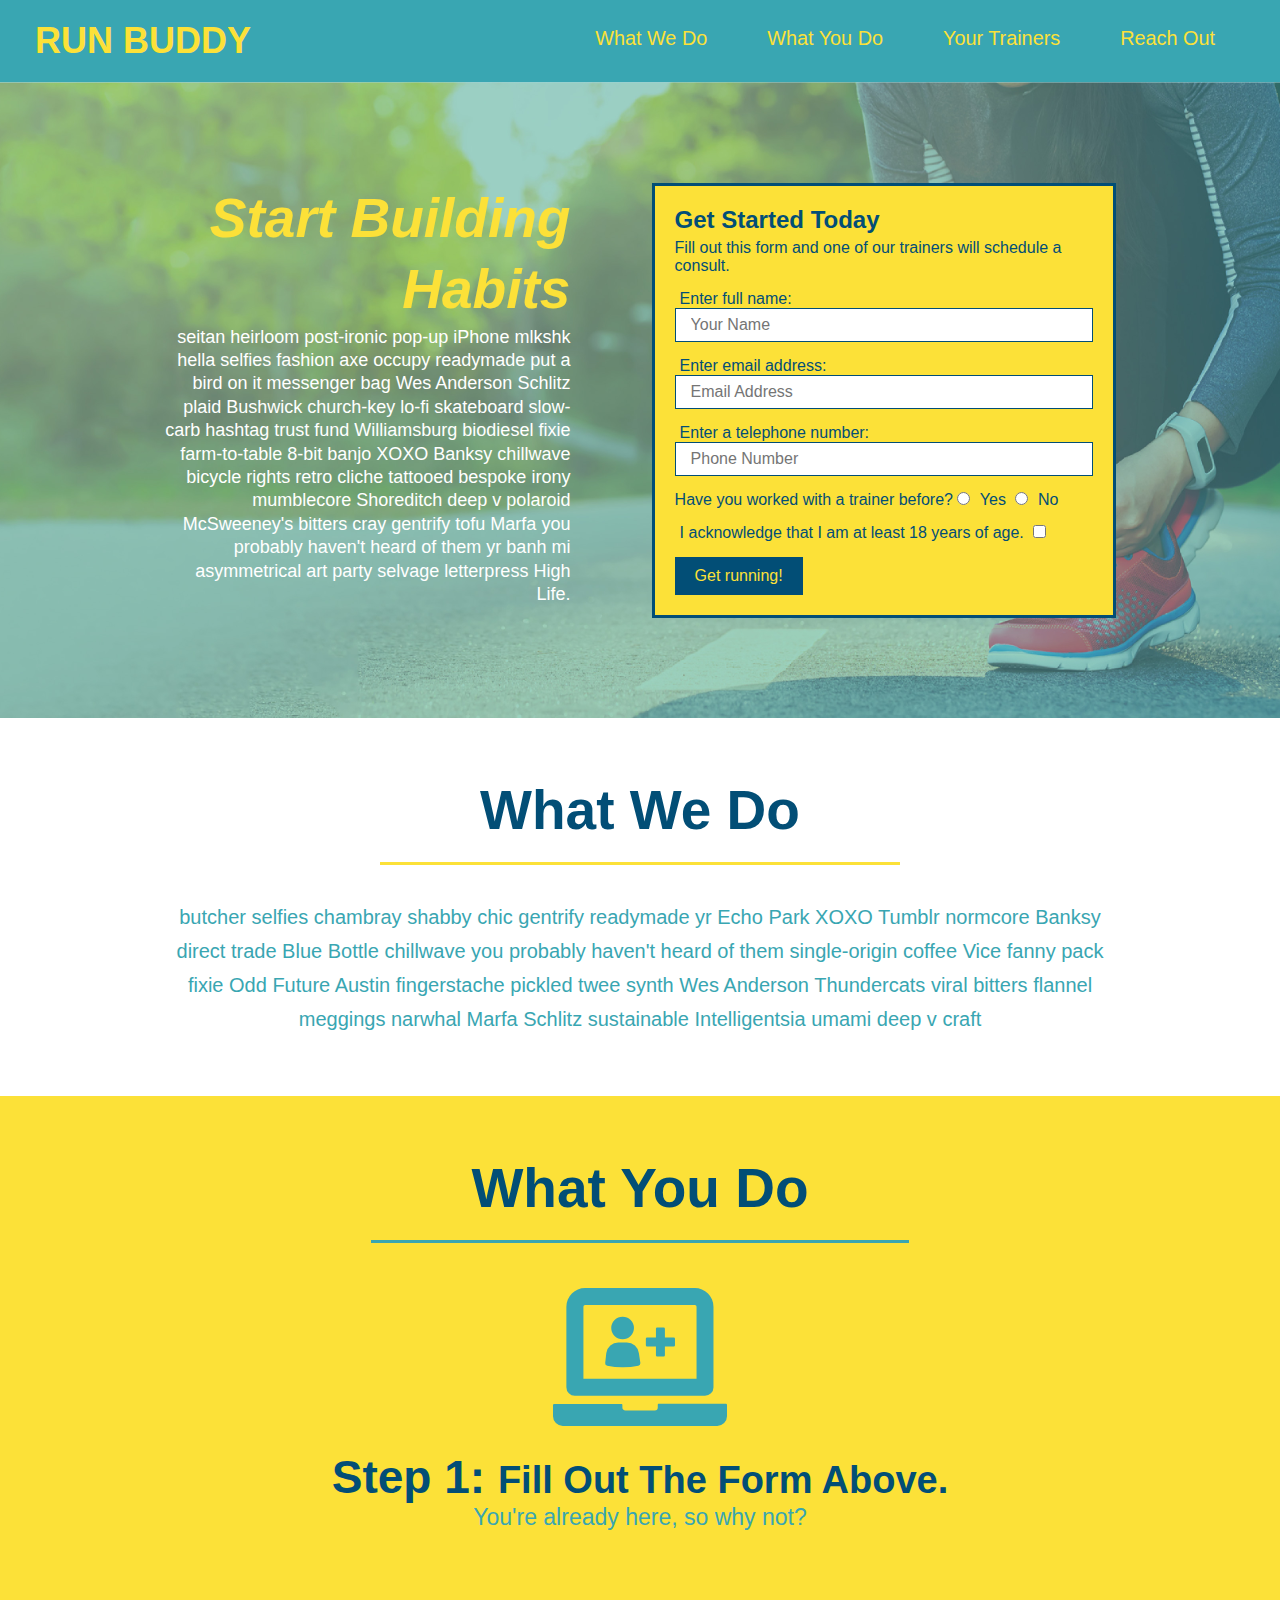
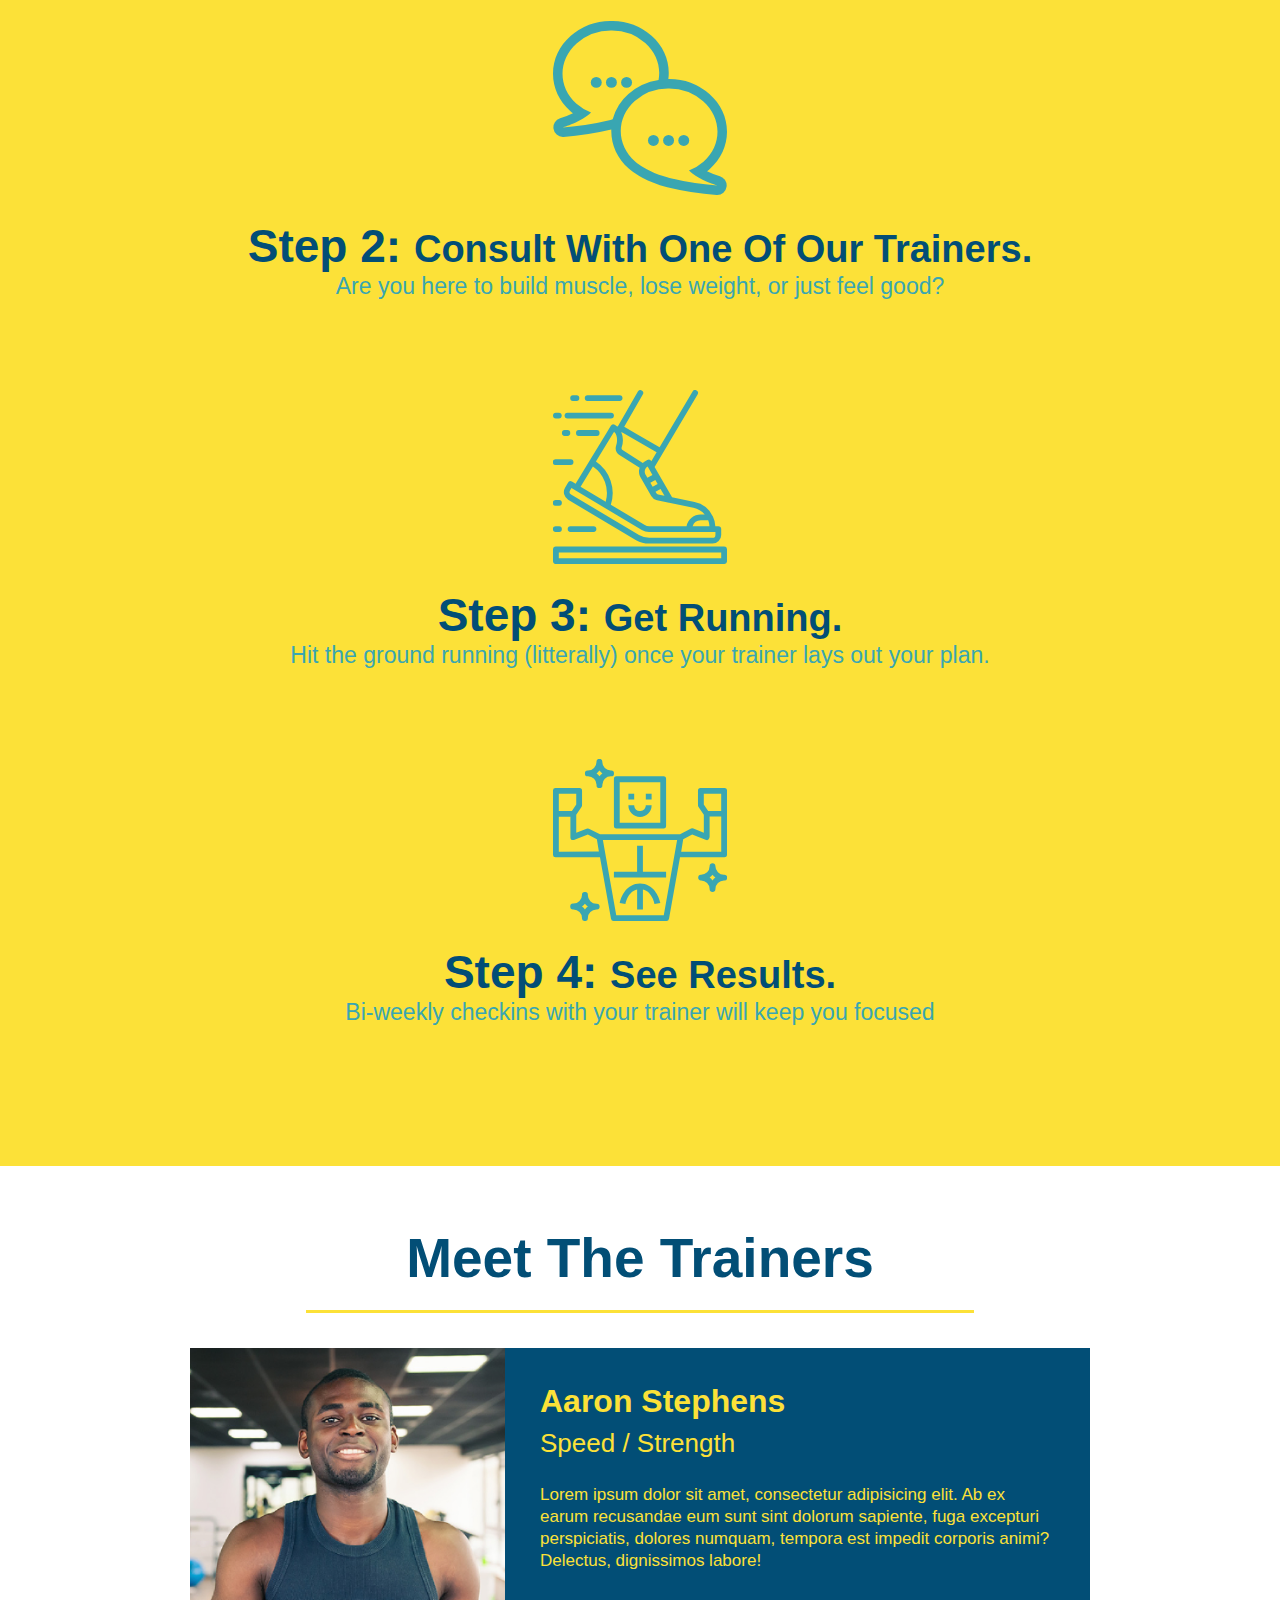
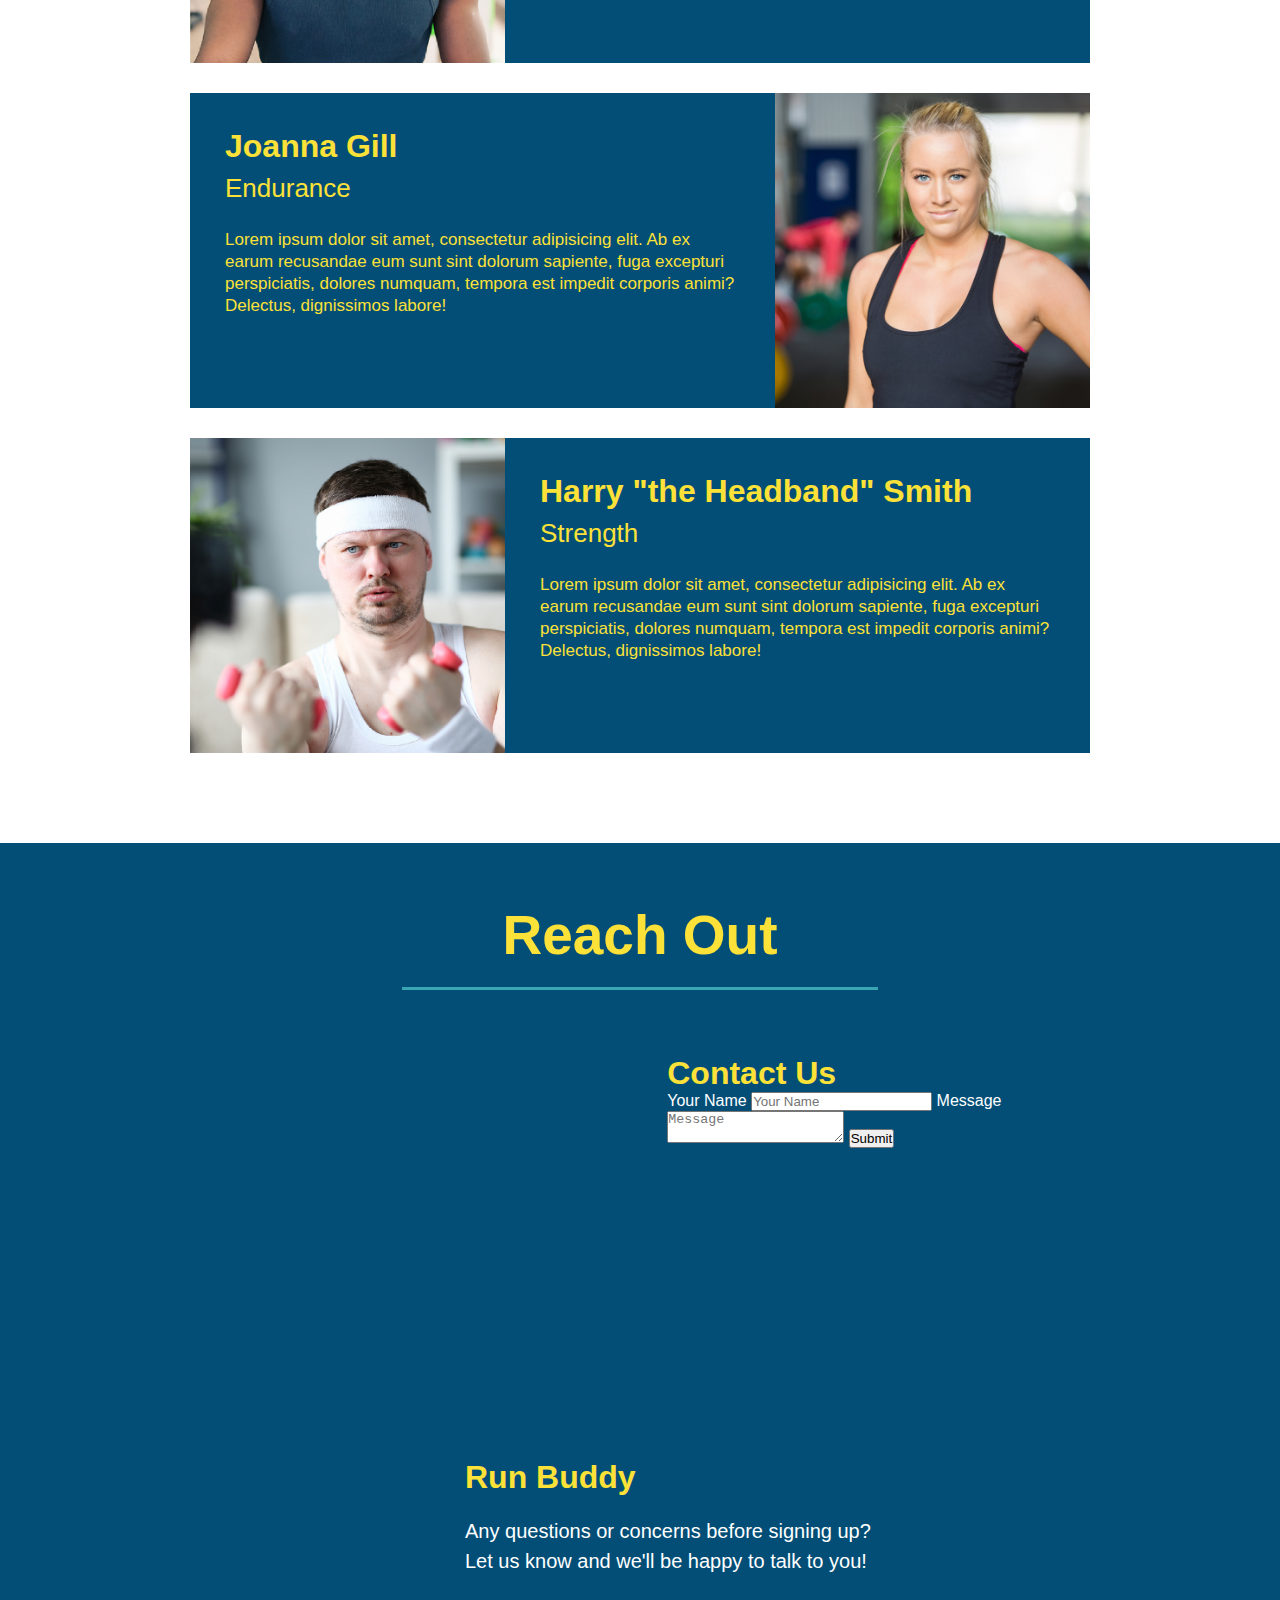
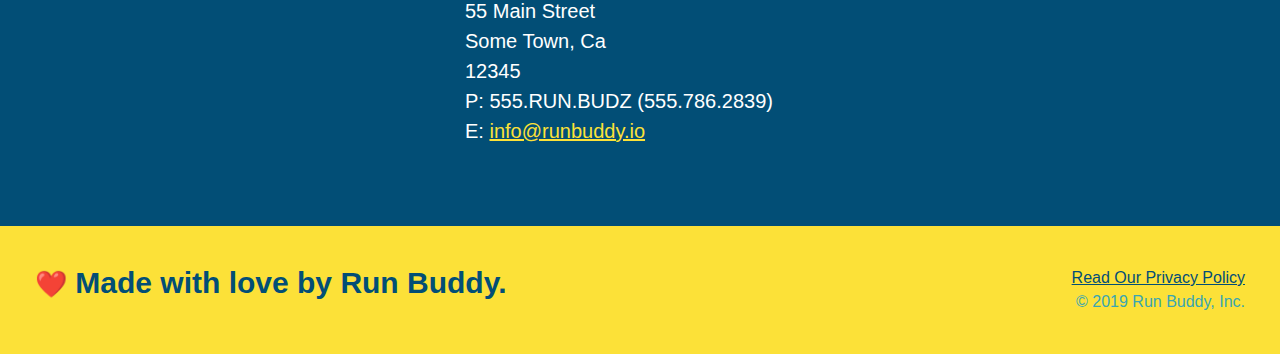
==== index.html @ fcc5d495 "add flexbox to the hero" ====
<!DOCTYPE html>
<html lang="en">
    <head>
        <meta charset="UTF-8" />
        <title>Run Buddy</title>
        <link rel="stylesheet" href="./assets/css/style.css" />
    </head>
    <body>

        <!-- navigation -->
        <header>
            <h1>
                <a href="/run-buddy/">RUN BUDDY</a>
            </h1>
            <nav>
                <ul>
                    <li>
                        <a href="#what-we-do">What We Do</a>
                    </li>
                    <li>
                        <a href="#what-you-do">What You Do</a>
                    </li>
                    <li>
                        <a href="#your-trainers">Your Trainers</a>
                    </li>
                    <li>
                        <a href="#reach-out">Reach Out</a>
                    </li>
                </ul>
            </nav>
        </header>

        <!-- hero section -->
        <section class="hero">
            <div class="hero-cta">
                <h2>Start Building Habits</h2>
                <p>
                    seitan heirloom post-ironic pop-up iPhone mlkshk hella selfies fashion axe occupy readymade put a bird on it messenger bag Wes Anderson Schlitz plaid Bushwick church-key lo-fi skateboard slow-carb hashtag trust fund Williamsburg biodiesel fixie farm-to-table 8-bit banjo XOXO Banksy chillwave bicycle rights retro cliche tattooed bespoke irony mumblecore Shoreditch deep v polaroid McSweeney's bitters cray gentrify tofu Marfa you probably haven't heard of them yr banh mi asymmetrical art party selvage letterpress High Life.
                </p>
            </div>
            <div class="hero-form">
                <h3>Get Started Today</h3>
                <p>Fill out this form and one of our trainers will schedule a consult.</p>
                <form>
                    <label for="name">Enter full name:</label>
                    <input type="text" placeholder="Your Name" name="name" id="name" class="form-input" />
                    <label for="email">Enter email address:</label>
                    <input type="email" placeholder="Email Address" name="email" id="email" class="form-input" />
                    <label for="phone">Enter a telephone number:</label>
                    <input type="tel" placeholder="Phone Number" name="phone" id="phone" class="form-input" />
                    <p>
                        Have you worked with a trainer before?
                        <input type="radio" name="trainer-confirm" id="trainer-yes" />
                        <label for="trainer-yes">Yes</label>
                        <input type="radio" name="trainer-confirm" id="trainer-no" />
                        <label for="trainer-no">No</label>
                    </p>
                    <p>
                        <label for="checkbox">
                            I acknowledge that I am at least 18 years of age.
                        </label>
                        <input type="checkbox" name="age-confirm" id="checkbox" />
                    </p>
                    <button type="submit">
                        Get running!
                    </button>
                </form>
            </div>
        </section>
        <!-- end hero -->
        
        <!-- "what we do" section -->
        <section id="what-we-do" class="intro">
            <h2 class="section-title primary-border">What We Do</h2>
            <p>
                butcher selfies chambray shabby chic gentrify readymade yr Echo Park XOXO Tumblr normcore Banksy direct trade Blue Bottle chillwave you probably haven't heard of them single-origin coffee Vice fanny pack fixie Odd Future Austin fingerstache pickled twee synth Wes Anderson Thundercats viral bitters flannel meggings narwhal Marfa Schlitz sustainable Intelligentsia umami deep v craft
            </p>
        </section>

        <!-- "what you do" section -->
        <section id="what-you-do" class="steps">
            <h2 class="section-title secondary-border">What You Do</h2>

            <div>
                <img src="./assets/images/step-1.svg" alt="" />
                <h3>Step 1: <span>Fill Out The Form Above.</span></h3>
                <p>You're already here, so why not?</p>
            </div>

            <div>
                <img src="./assets/images/step-2.svg" alt="" />
                <h3>Step 2: <span>Consult With One Of Our Trainers.</span></h3>
                <p>Are you here to build muscle, lose weight, or just feel good?</p>
            </div>

            <div>
                <img src="./assets/images/step-3.svg" alt="" />
                <h3>Step 3: <span>Get Running.</span></h3>
                <p>Hit the ground running (litterally) once your trainer lays out your plan.</p>
            </div>

            <div>
                <img src="./assets/images/step-4.svg" alt="" />
                <h3>Step 4: <span>See Results.</span></h3>
                <p>Bi-weekly checkins with your trainer will keep you focused</p>
            </div>
        </section>

        <!-- "meet the trainers" section -->
        <section id="your-trainers" class="trainers">
            <h2 class="section-title primary-border">
                Meet The Trainers
            </h2>
            <article class="trainer">
                <img src="./assets/images/trainer-1.jpg" alt="Arron Stephens in his workout clothes, ready to pump iron" />
                <div class="trainer-bio text-left">
                    <h3>Aaron Stephens</h3>
                    <h4>Speed / Strength</h4>
                    <p>
                        Lorem ipsum dolor sit amet, consectetur adipisicing elit. Ab ex earum recusandae eum sunt sint dolorum sapiente, fuga excepturi perspiciatis, dolores numquam, tempora est impedit corporis animi? Delectus, dignissimos labore!
                    </p>
                </div>
            </article>
            <article class="trainer">
                <div class="trainer-bio text-left">
                    <h3>Joanna Gill</h3>
                    <h4>Endurance</h4>
                    <p>
                        Lorem ipsum dolor sit amet, consectetur adipisicing elit. Ab ex earum recusandae eum sunt sint dolorum sapiente, fuga excepturi perspiciatis, dolores numquam, tempora est impedit corporis animi? Delectus, dignissimos labore!
                    </p>
                </div>
                <img src="./assets/images/trainer-2.jpg" alt="Joanna Gill cooling off after a workout" />
            </article>
            <article class="trainer">
                <img src="./assets/images/trainer-3.jpg" alt="Harry Smith wearing a headband and lifting comically small pink weights" />
                <div class="trainer-bio text-left">
                    <h3>Harry "the Headband" Smith</h3>
                    <h4>Strength</h4>
                    <p>
                        Lorem ipsum dolor sit amet, consectetur adipisicing elit. Ab ex earum recusandae eum sunt sint dolorum sapiente, fuga excepturi perspiciatis, dolores numquam, tempora est impedit corporis animi? Delectus, dignissimos labore!
                    </p>
                </div>
            </article>
        </section>

        <!-- "reach out" section -->
        <section id="reach-out" class="contact">
            <h2 class="section-title secondary-border">Reach Out</h2>
            <div class="contact-info">
                <iframe src="https://www.google.com/maps/embed?pb=!1m18!1m12!1m3!1d3438.613197773204!2d-97.78443068474138!3d30.475392205040066!2m3!1f0!2f0!3f0!3m2!1i1024!2i768!4f13.1!3m3!1m2!1s0x8644cd54608873c9%3A0xafabf932eadd3977!2s13505%20Ringold%20Cv%2C%20Austin%2C%20TX%2078717!5e0!3m2!1sen!2sus!4v1640192795871!5m2!1sen!2sus"
                    style="border:0;"
                    allowfullscreen=""
                    loading="lazy">
                </iframe>
                <div class="contact-form">
                    <h3>Contact Us</h3>
                    <form>
                        <label for="contact-name">Your Name</label>
                        <input type="text" id="contact-name" placeholder="Your Name" />
                        <label for="contact-message">Message</label>
                        <textarea id="contact-message" placeholder="Message"></textarea>
                        <button type="submit">Submit</button>
                    </form>
                </div>
                <div>
                    <h3>Run Buddy</h3>
                    <p>
                        Any questions or concerns before signing up?
                        <br />
                        Let us know and we'll be happy to talk to you!
                    </p>
                    <address>
                        55 Main Street <br />
                        Some Town, Ca <br />
                        12345<br />
                        P: 555.RUN.BUDZ (555.786.2839)<br/>
                        E: <a href="mailto:info@runbuddy.io">info@runbuddy.io</a>
                    </address>
                </div>
            </div>
        </section>

        <!-- footer -->
        <footer>
            <h2><span>❤️</span> Made with love by Run Buddy.</h2>
            <div>
                <a href="./privacy-policy.html">Read Our Privacy Policy</a><br />
                &copy; 2019 Run Buddy, Inc.
              </div>
        </footer>

    </body>
</html>
---- assets/css/style.css ----
* {
  margin: 0;
  padding: 0;
  box-sizing: border-box;
}

body {
  /* more on this crazy alphanumerical value in a minute! */
  color: #39a6b2;
  font-family: Helvetica, Arial, sans-serif;
}

  /* apply styles to <header> */
header {
  display: flex;
  justify-content: space-between;
  flex-wrap: wrap;
  padding: 20px 35px;
  background-color: #39a6b2;
}

header h1 {
  font-weight: bold;
  font-size: 36px;
  color: #fce138;
  margin: 0;
}
  
header a {
  text-decoration: none;
  color: #fce138;
}

header nav {
  margin: 7px 0;
}

header nav ul {
  display: flex;
  flex-wrap: wrap;
  justify-content: space-between;
  align-items: center;
  list-style: none;
}

header nav ul li a {
  margin: 0 30px;
  font-weight: lighter;
  font-size: 1.55vw;
}

footer {
  display: flex;
  justify-content: space-between;
  flex-wrap: wrap;
  background: #fce138;
  width: 100%;
  padding: 40px 35px;
}

footer h2 {
  color: #024e76;
  font-size: 30px;
  margin: 0;
}

footer div {
  line-height: 1.5;
  text-align: right;
}

footer a {
  color: #024e76;
}

footer span {
  font-size: 26px;
  display: inline;
}

section {
  padding: 60px;
}

.hero {
  display: flex;
  justify-content: center;
  flex-wrap: wrap;
  background-image: url("../images/hero-bg.jpg");
  background-size: cover;
  background-position: center;
}

.hero-cta {
  width: 35%;
  text-align: right;
  margin: 3.5%;
  color: #fff;
  font-size: 18px;
  line-height: 1.3;
}

.hero-cta h2 {
  font-style: italic;
  font-size: 55px;
  color: #fce138;
}

.hero-form {
  border: solid 3px #024e76;
  background-color: #fce138;
  padding: 20px;
  color: #024e76;
  width: 40%;
  margin: 3.5%;
}

.hero-form h3 {
  font-size: 24px;
  margin: 0;
}

.hero-form p {
  margin: 5px 0 15px 0;
}

.form-input {
  border: 1px solid #024e76;
  display: block;
  padding: 7px 15px;
  font-size: 16px;
  color: #024e76;
  width: 100%;
  margin-bottom: 15px;
}

.hero-form label {
  margin: 0 5px;
}

.hero-form button {
  background-color: #024e76;
  color: #fce138;
  border: none;
  padding: 10px 20px;
  font-size: 16px;
}

.intro {
  text-align: center;
}

.intro p {
  line-height: 1.7;
  color: #39a6b2;
  width: 80%;
  font-size: 20px;
  margin: 0 auto;
}

.steps {
  text-align: center;
  background: #fce138;
}

.section-title {
  font-size: 55px;
  color: #024e76;
  margin-bottom: 35px;
  padding: 0 100px 20px 100px;
  border-bottom: 3px solid;
  display: inline-block;
  border-color: #fce138;
}

.primary-border {
  border-color: #fce138;
}

.secondary-border {
  border-color: #39a6b2;
}

.steps div {
  margin-bottom: 80px;
}

.steps img {
  width: 15%;
  margin: 10px 0;
}

.steps h3 {
  color: #024e76;
  font-size: 46px;
  margin-top: 10px;
}

.steps p {
  color: #39a6b2;
  font-size: 23px;
}

.steps span {
  font-size: 38px;
}

.trainers {
  text-align: center;
}

.trainer {
  width: 900px;
  margin: 0 auto 30px auto;
  background: #024e76;
  color: #fce138;
  overflow: auto;
}

.trainer img {
  width: 35%;
  float: left;
}

.trainer-bio {
  padding: 35px;
  float: left;
  width: 65%;
}

.trainer-bio h3 {
  font-size: 32px;
  margin-bottom: 8px;
}

.trainer-bio h4 {
  font-weight: lighter;
  font-size: 26px;
  margin-bottom: 25px;
}

.trainer-bio p {
  font-size: 17px;
  line-height: 1.3;
}

.text-left {
  text-align: left;
}

.text-right {
  text-align: right;
}

.contact {
  text-align: center;
  background: #024e76;
}

.contact h2 {
  color: #fce138;
}

.contact-info iframe {
  width: 400px;
  height: 400px;
}

.contact-info div {
  width: 410px;
  display: inline-block;
  vertical-align: top;
  text-align: left;
  margin: 30px 0 0 60px;
  color: white;
}

.contact-info h3 {
  color: #fce138;
  font-size: 32px;
}

.contact-info p, .contact-info address {
  margin: 20px 0;
  line-height: 1.5;
  font-size: 20px;
  font-style: normal;
}

.contact-info a {
  color: #fce138;
}
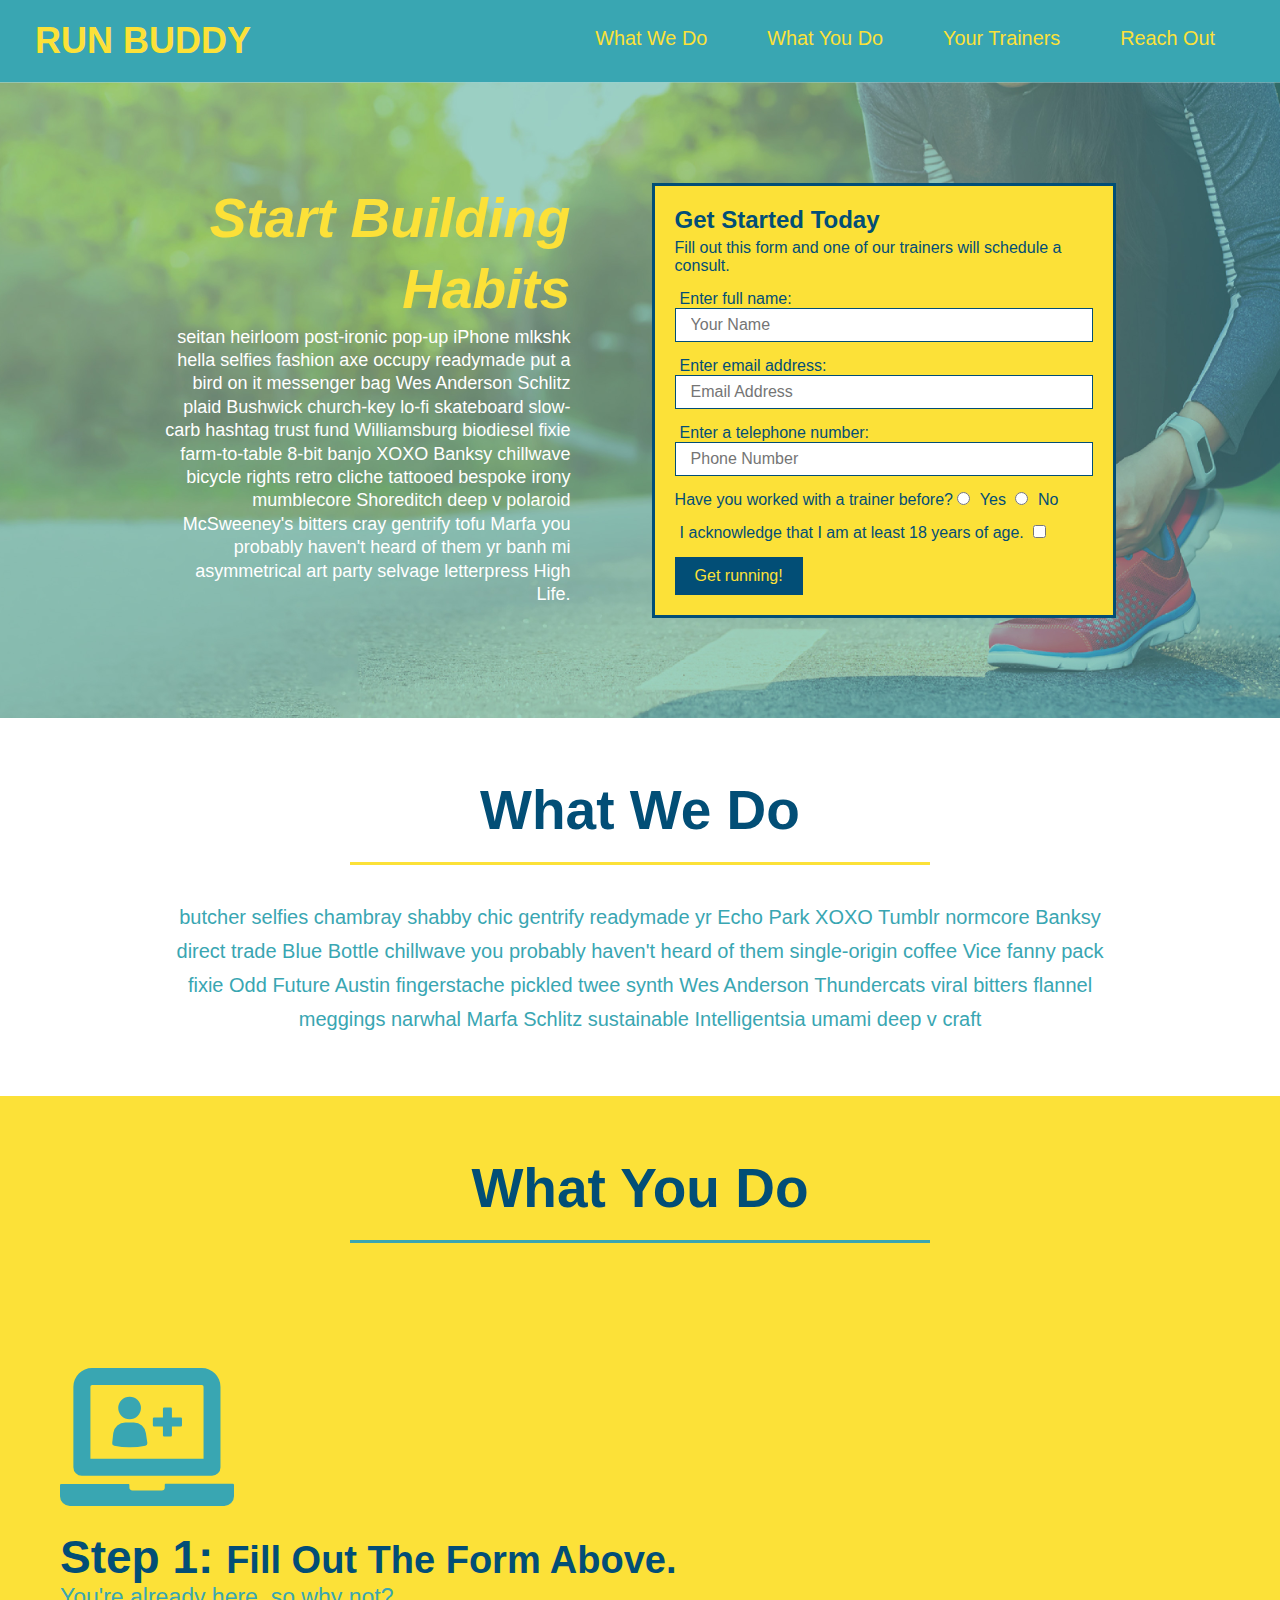
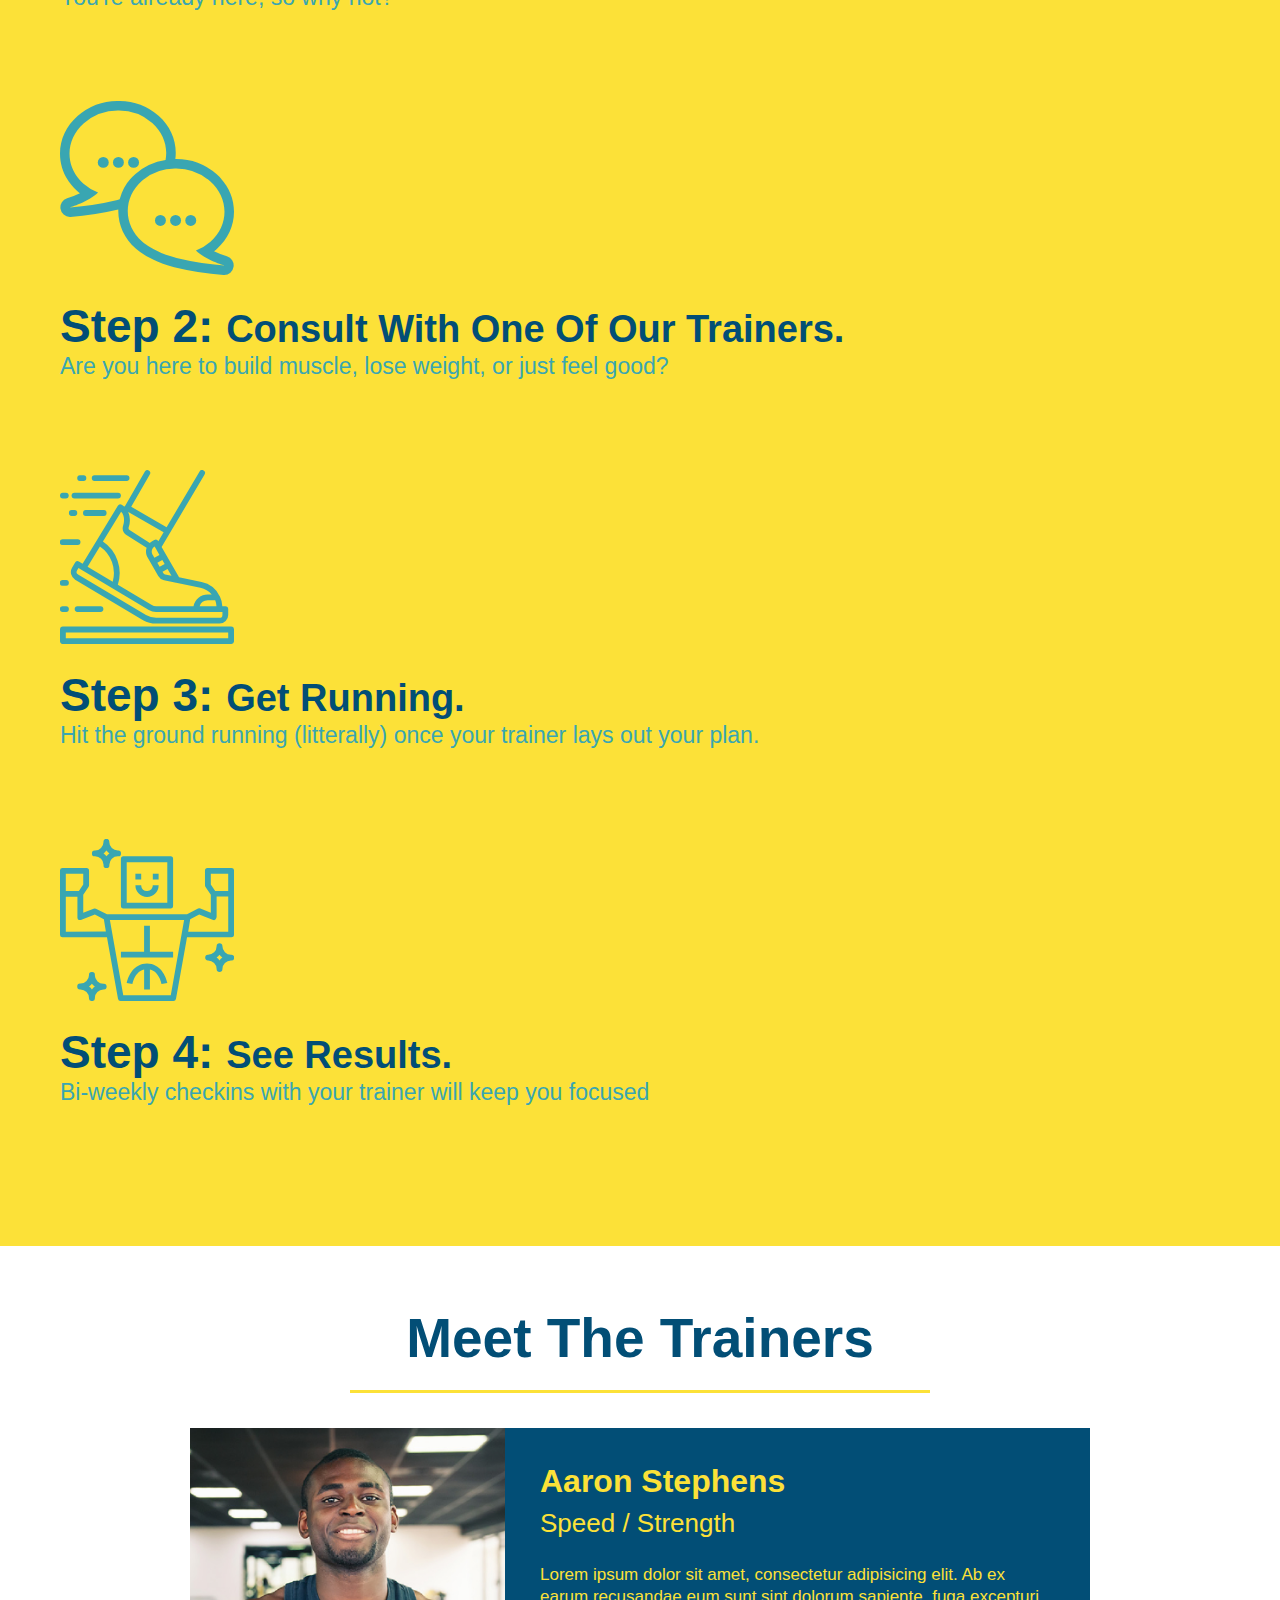
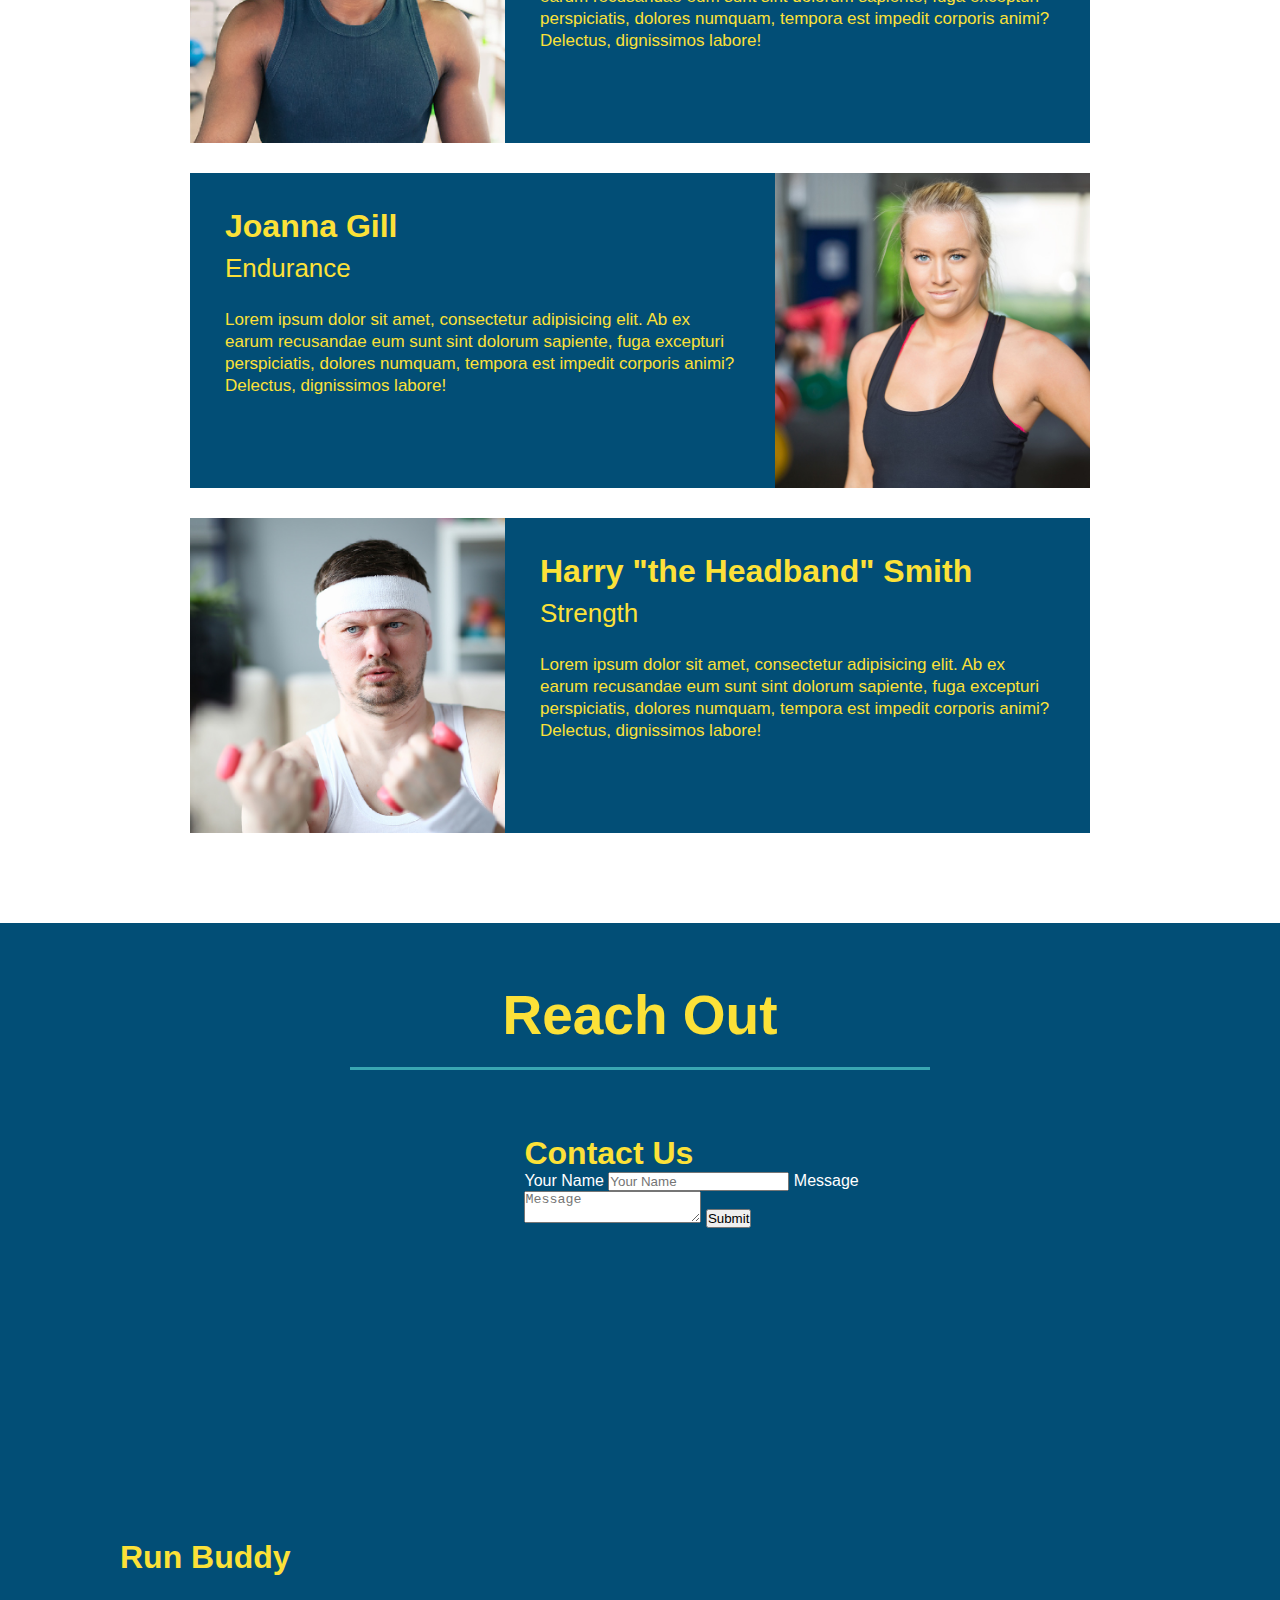
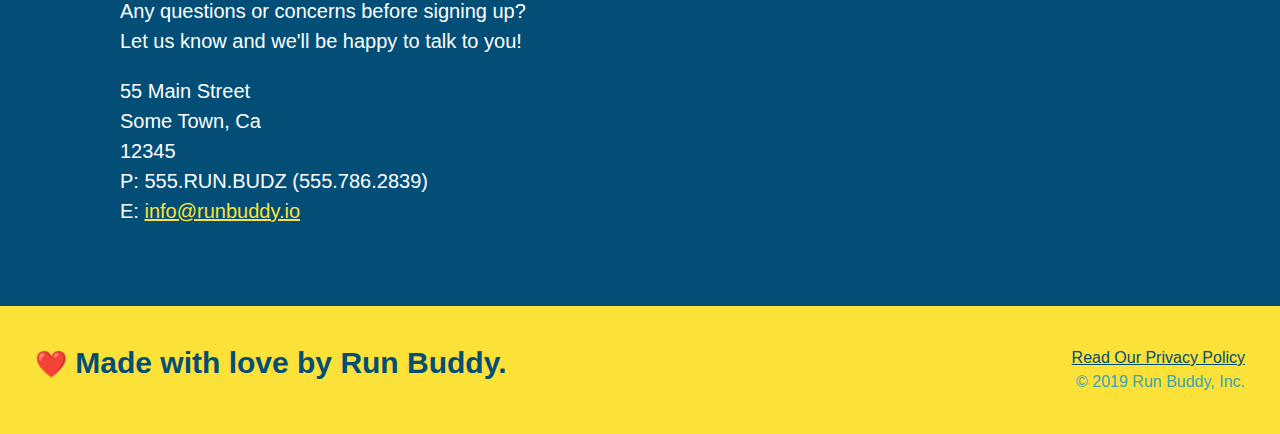
==== commit 6fc8efe5: "add flex-row rule" ====
--- a/index.html
+++ b/index.html
@@ -71,15 +71,21 @@
         
         <!-- "what we do" section -->
         <section id="what-we-do" class="intro">
-            <h2 class="section-title primary-border">What We Do</h2>
-            <p>
-                butcher selfies chambray shabby chic gentrify readymade yr Echo Park XOXO Tumblr normcore Banksy direct trade Blue Bottle chillwave you probably haven't heard of them single-origin coffee Vice fanny pack fixie Odd Future Austin fingerstache pickled twee synth Wes Anderson Thundercats viral bitters flannel meggings narwhal Marfa Schlitz sustainable Intelligentsia umami deep v craft
-            </p>
+            <div class="flex-row">
+                <h2 class="section-title primary-border">What We Do</h2>
+            </div>
+            <div class="flex-row">
+                <p>
+                    butcher selfies chambray shabby chic gentrify readymade yr Echo Park XOXO Tumblr normcore Banksy direct trade Blue Bottle chillwave you probably haven't heard of them single-origin coffee Vice fanny pack fixie Odd Future Austin fingerstache pickled twee synth Wes Anderson Thundercats viral bitters flannel meggings narwhal Marfa Schlitz sustainable Intelligentsia umami deep v craft
+                </p>
+            </div>
         </section>
 
         <!-- "what you do" section -->
         <section id="what-you-do" class="steps">
-            <h2 class="section-title secondary-border">What You Do</h2>
+            <div class="flex-row">
+                <h2 class="section-title secondary-border">What You Do</h2>
+            </div>
 
             <div>
                 <img src="./assets/images/step-1.svg" alt="" />
@@ -108,9 +114,11 @@
 
         <!-- "meet the trainers" section -->
         <section id="your-trainers" class="trainers">
-            <h2 class="section-title primary-border">
-                Meet The Trainers
-            </h2>
+            <div class="flex-row">
+                <h2 class="section-title primary-border">
+                    Meet The Trainers
+                </h2>
+            </div>
             <article class="trainer">
                 <img src="./assets/images/trainer-1.jpg" alt="Arron Stephens in his workout clothes, ready to pump iron" />
                 <div class="trainer-bio text-left">
@@ -145,7 +153,9 @@
 
         <!-- "reach out" section -->
         <section id="reach-out" class="contact">
-            <h2 class="section-title secondary-border">Reach Out</h2>
+            <div class="flex-row">
+                <h2 class="section-title secondary-border">Reach Out</h2>
+            </div>
             <div class="contact-info">
                 <iframe src="https://www.google.com/maps/embed?pb=!1m18!1m12!1m3!1d3438.613197773204!2d-97.78443068474138!3d30.475392205040066!2m3!1f0!2f0!3f0!3m2!1i1024!2i768!4f13.1!3m3!1m2!1s0x8644cd54608873c9%3A0xafabf932eadd3977!2s13505%20Ringold%20Cv%2C%20Austin%2C%20TX%2078717!5e0!3m2!1sen!2sus!4v1640192795871!5m2!1sen!2sus"
                     style="border:0;"
--- a/assets/css/style.css
+++ b/assets/css/style.css
@@ -146,31 +146,28 @@
   font-size: 16px;
 }
 
-.intro {
-  text-align: center;
-}
-
 .intro p {
   line-height: 1.7;
   color: #39a6b2;
   width: 80%;
   font-size: 20px;
   margin: 0 auto;
+  text-align: center;
 }
 
 .steps {
-  text-align: center;
   background: #fce138;
 }
 
 .section-title {
   font-size: 55px;
   color: #024e76;
-  margin-bottom: 35px;
-  padding: 0 100px 20px 100px;
   border-bottom: 3px solid;
-  display: inline-block;
   border-color: #fce138;
+  padding-bottom: 20px;
+  text-align: center;
+  margin: 0 auto 35px auto;
+  width: 50%;
 }
 
 .primary-border {
@@ -203,10 +200,6 @@
 
 .steps span {
   font-size: 38px;
-}
-
-.trainers {
-  text-align: center;
 }
 
 .trainer {
@@ -253,7 +246,6 @@
 }
 
 .contact {
-  text-align: center;
   background: #024e76;
 }
 
@@ -290,3 +282,7 @@
 .contact-info a {
   color: #fce138;
 }
+
+.flex-row {
+  display: flex;
+}
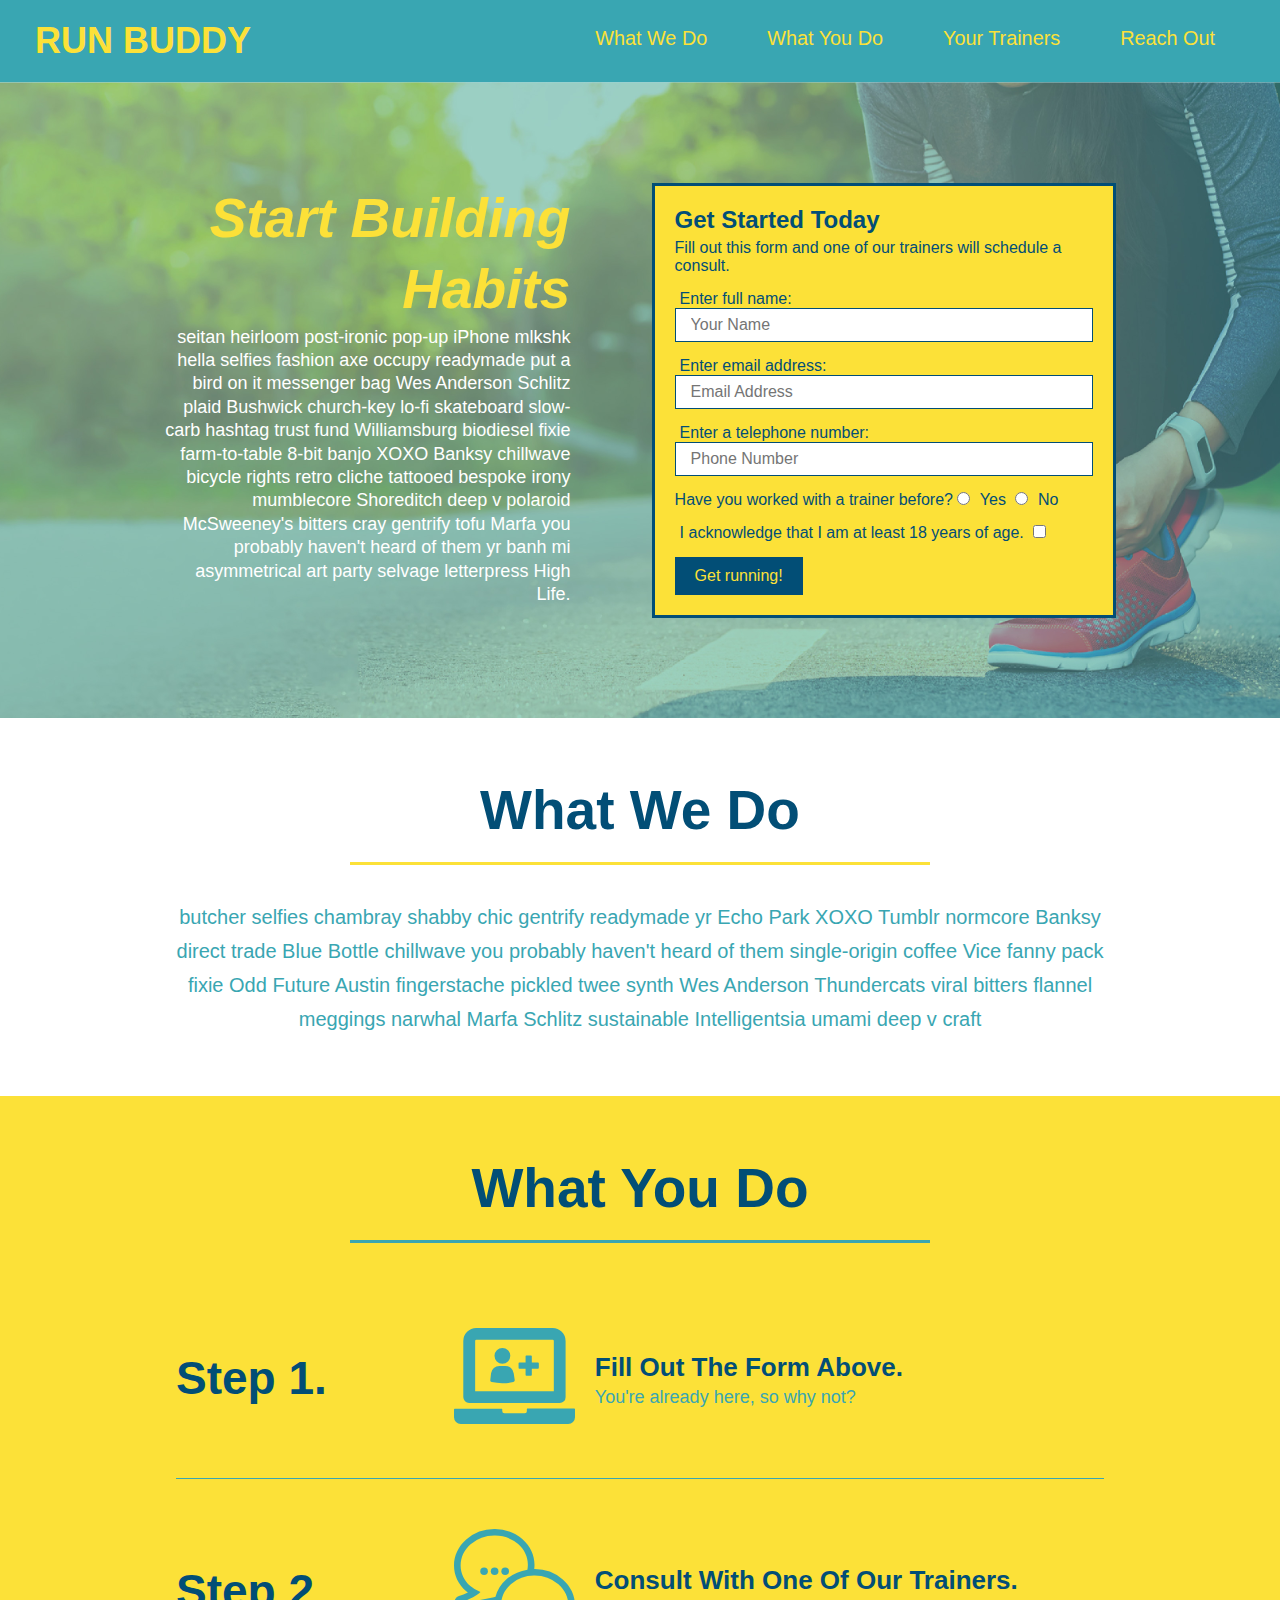
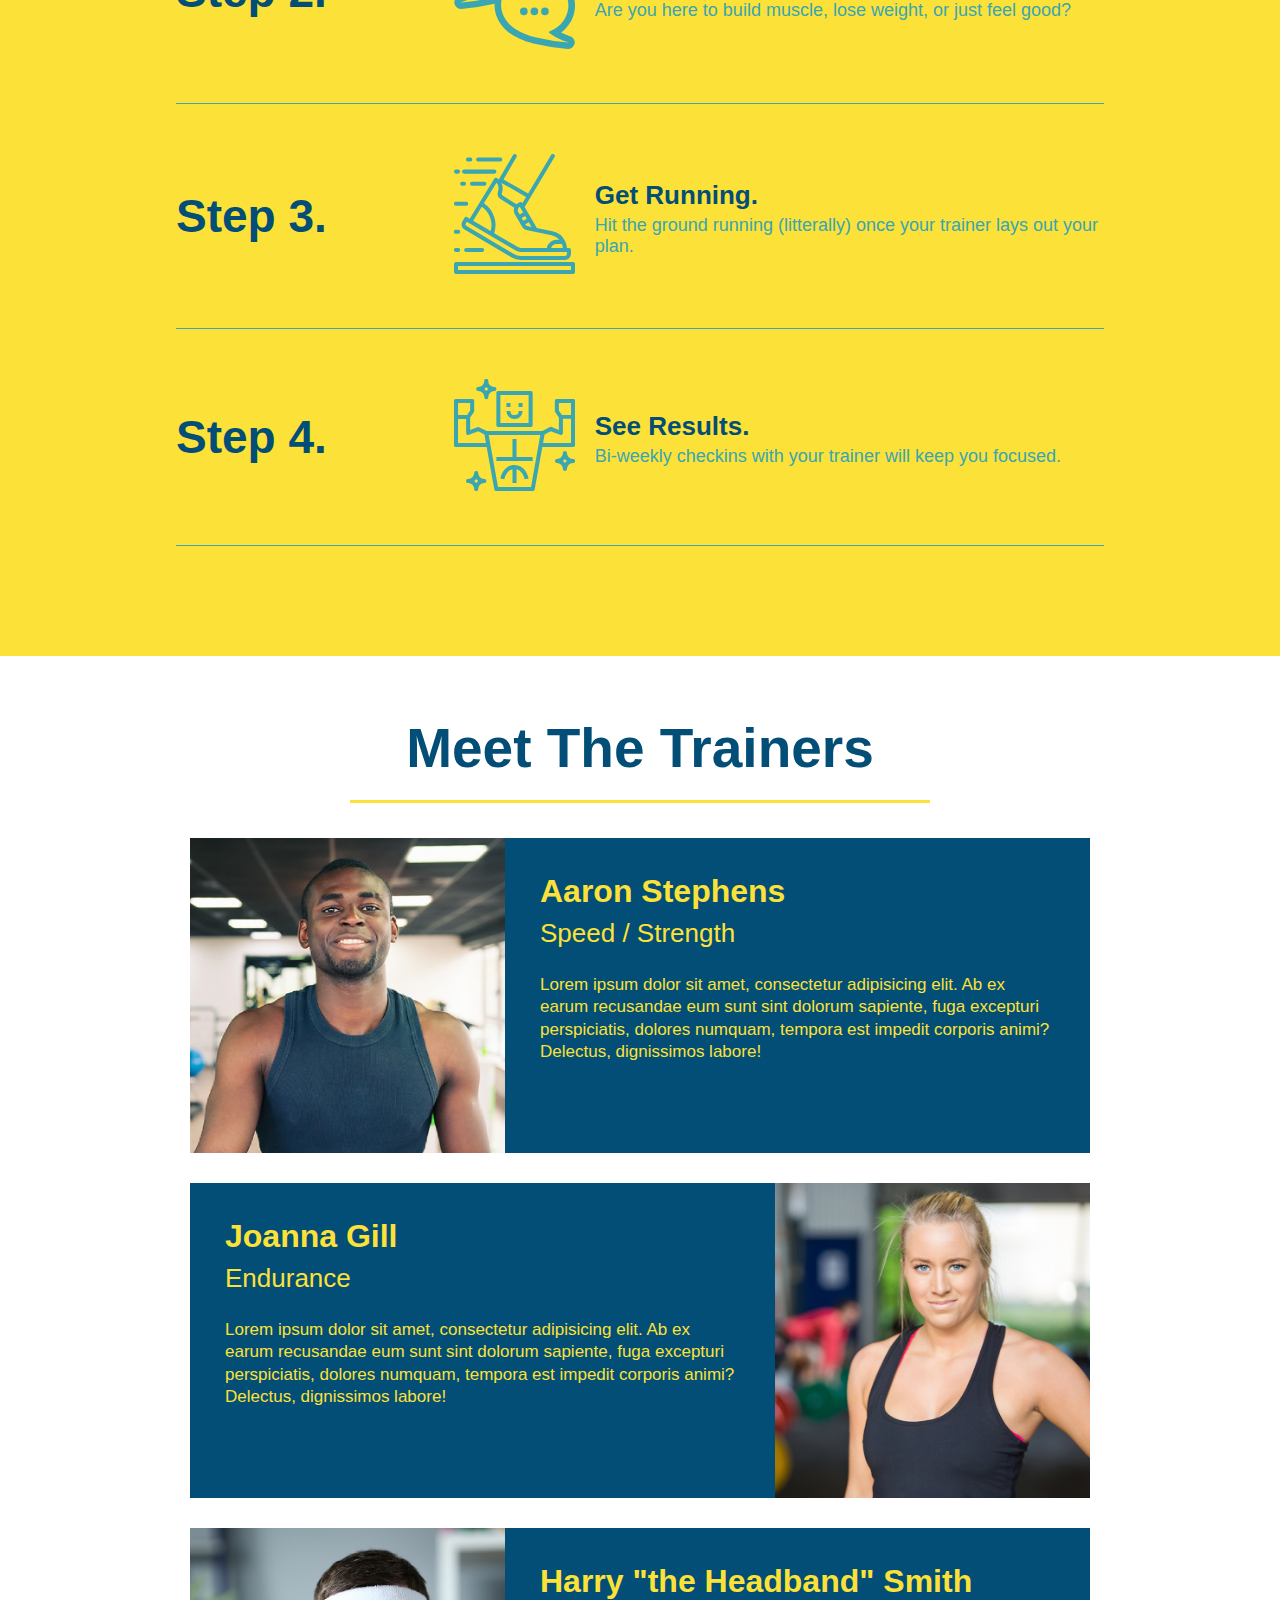
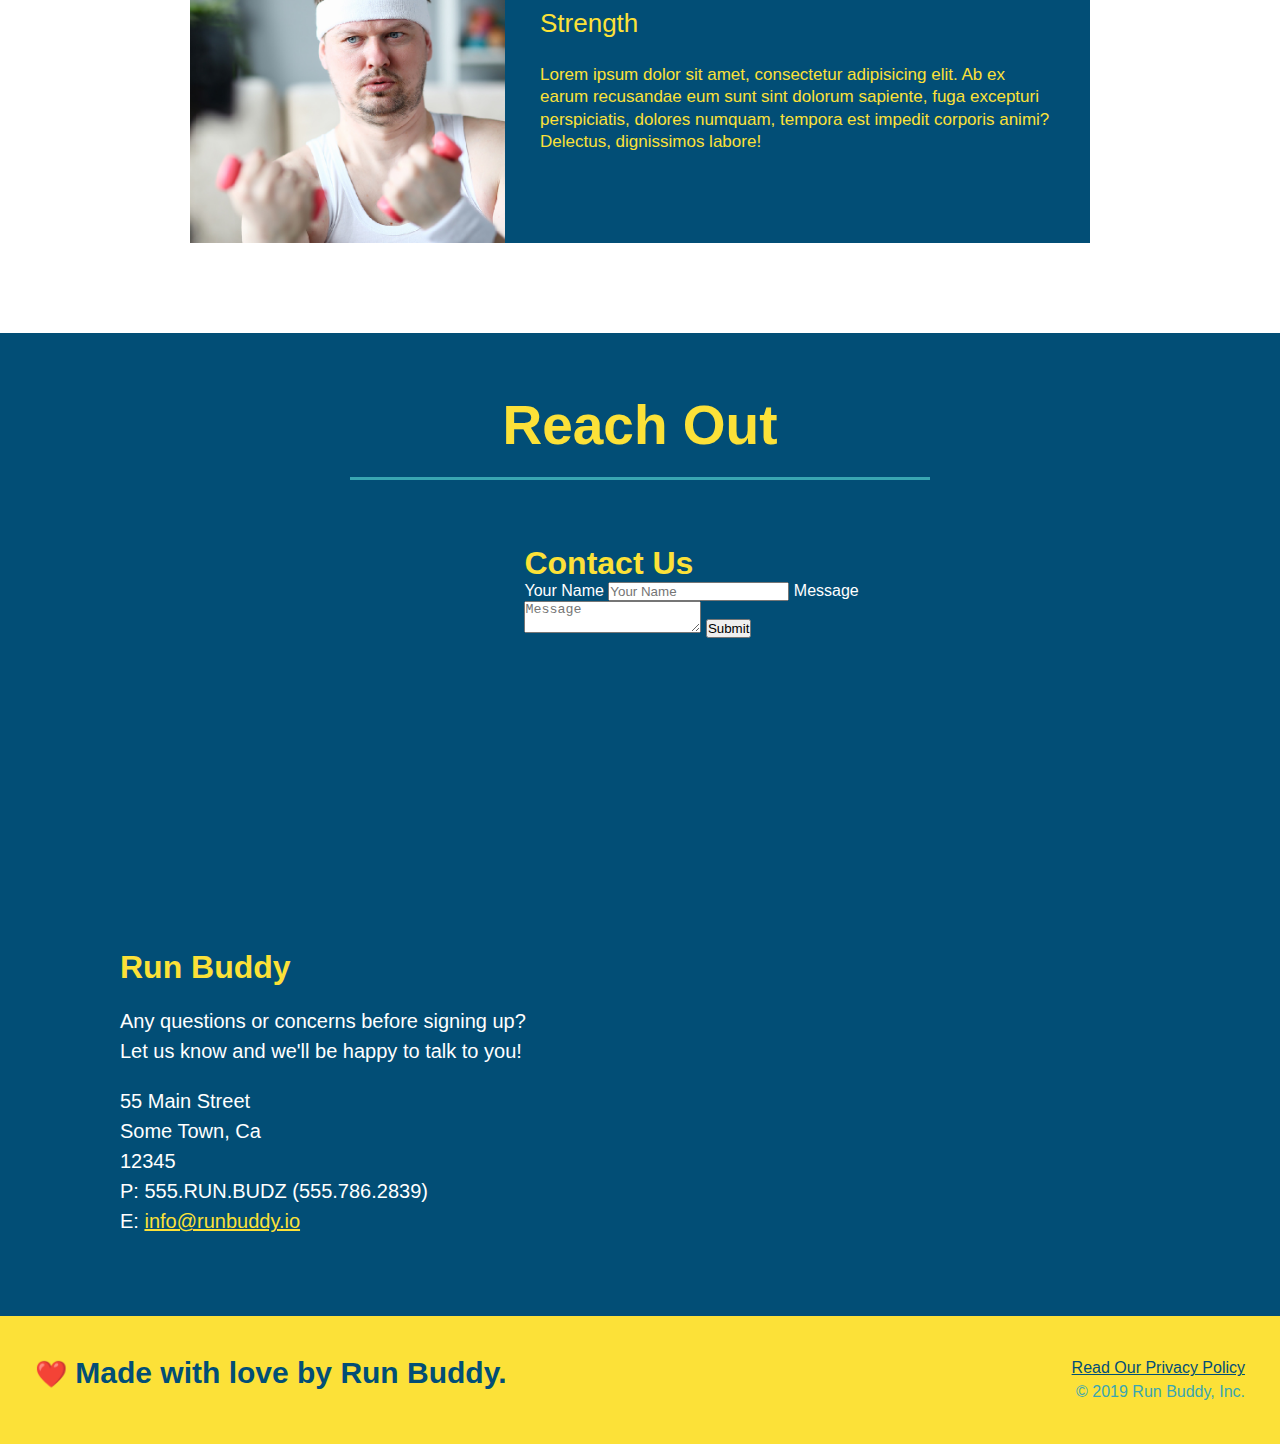
==== commit 781b2309: "add flexbox to the steps" ====
--- a/index.html
+++ b/index.html
@@ -87,29 +87,58 @@
                 <h2 class="section-title secondary-border">What You Do</h2>
             </div>
 
-            <div>
-                <img src="./assets/images/step-1.svg" alt="" />
-                <h3>Step 1: <span>Fill Out The Form Above.</span></h3>
-                <p>You're already here, so why not?</p>
-            </div>
-
-            <div>
-                <img src="./assets/images/step-2.svg" alt="" />
-                <h3>Step 2: <span>Consult With One Of Our Trainers.</span></h3>
-                <p>Are you here to build muscle, lose weight, or just feel good?</p>
-            </div>
-
-            <div>
-                <img src="./assets/images/step-3.svg" alt="" />
-                <h3>Step 3: <span>Get Running.</span></h3>
-                <p>Hit the ground running (litterally) once your trainer lays out your plan.</p>
-            </div>
-
-            <div>
-                <img src="./assets/images/step-4.svg" alt="" />
-                <h3>Step 4: <span>See Results.</span></h3>
-                <p>Bi-weekly checkins with your trainer will keep you focused</p>
-            </div>
+            <div class="step">
+                <h3>Step 1.</h3>
+                <div class="step-info">
+                    <div class="step-img">
+                        <img src="./assets/images/step-1.svg" alt="" />
+                    </div>
+                    <div class="step-text">
+                        <h4>Fill Out The Form Above.</h4>
+                        <p>You're already here, so why not?</p>
+                    </div>
+                </div>
+            </div>
+
+            <div class="step">
+                <h3>Step 2.</h3>
+                <div class="step-info">
+                    <div class="step-img">
+                        <img src="./assets/images/step-2.svg" alt="" />
+                    </div>
+                    <div class="step-text">
+                        <h4>Consult With One Of Our Trainers.</h4>
+                        <p>Are you here to build muscle, lose weight, or just feel good?</p>
+                    </div>
+                </div>
+            </div>
+
+            <div class="step">
+                <h3>Step 3.</h3>
+                <div class="step-info">
+                    <div class="step-img">
+                        <img src="./assets/images/step-3.svg" alt="" />
+                    </div>
+                    <div class="step-text">
+                        <h4>Get Running.</h4>
+                        <p>Hit the ground running (litterally) once your trainer lays out your plan.</p>
+                    </div>
+                </div>
+            </div>
+
+            <div class="step">
+                <h3>Step 4.</h3>
+                <div class="step-info">
+                    <div class="step-img">
+                        <img src="./assets/images/step-4.svg" alt="" />
+                    </div>
+                    <div class="step-text">
+                        <h4>See Results.</h4>
+                        <p>Bi-weekly checkins with your trainer will keep you focused.</p>
+                    </div>
+                </div>
+            </div>
+
         </section>
 
         <!-- "meet the trainers" section -->
--- a/assets/css/style.css
+++ b/assets/css/style.css
@@ -178,28 +178,52 @@
   border-color: #39a6b2;
 }
 
-.steps div {
-  margin-bottom: 80px;
-}
-
-.steps img {
-  width: 15%;
-  margin: 10px 0;
-}
-
-.steps h3 {
+.step {
+  margin: 50px auto;
+  padding-bottom: 50px;
+  width: 80%;
+  border-bottom: 1px solid #39a6b2;
+  display: flex;
+  flex-wrap: wrap;
+  align-items: center;
+  justify-content: space-between;
+}
+
+.step h3 {
   color: #024e76;
   font-size: 46px;
-  margin-top: 10px;
-}
-
-.steps p {
+  flex: 1 30%;
+}
+
+.step-info {
+  flex: 2 70%;
+  display: flex;
+  flex-wrap: wrap;
+  align-items: center;
+}
+
+.step-img {
+  flex: 1 12%;
+  margin-right: 20px;
+}
+
+.step-img img {
+  max-width: 100%;
+}
+
+.step-text {
+  flex: 12;
+}
+
+.step-text h4 {
+  font-size: 26px;
+  line-height: 1.5;
+  color: #024e76;
+}
+
+.step-text p {
   color: #39a6b2;
-  font-size: 23px;
-}
-
-.steps span {
-  font-size: 38px;
+  font-size: 18px;
 }
 
 .trainer {
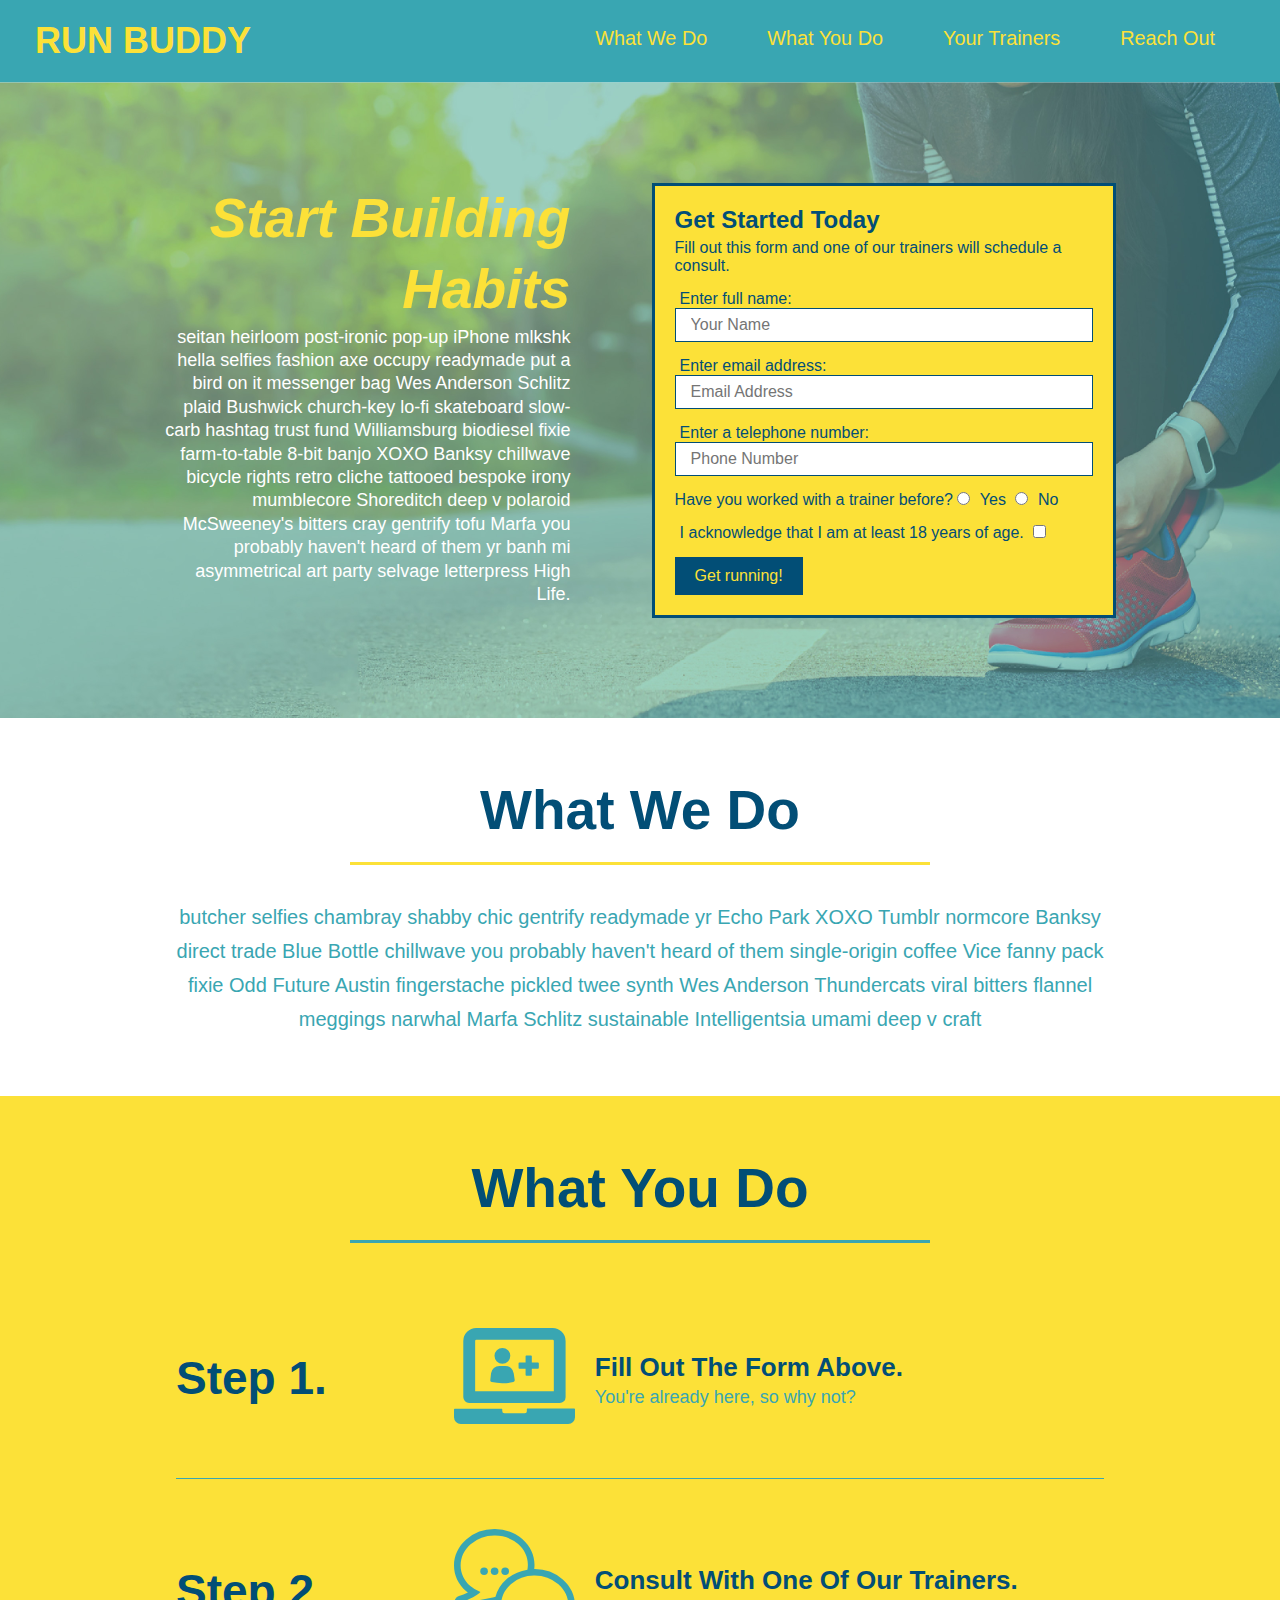
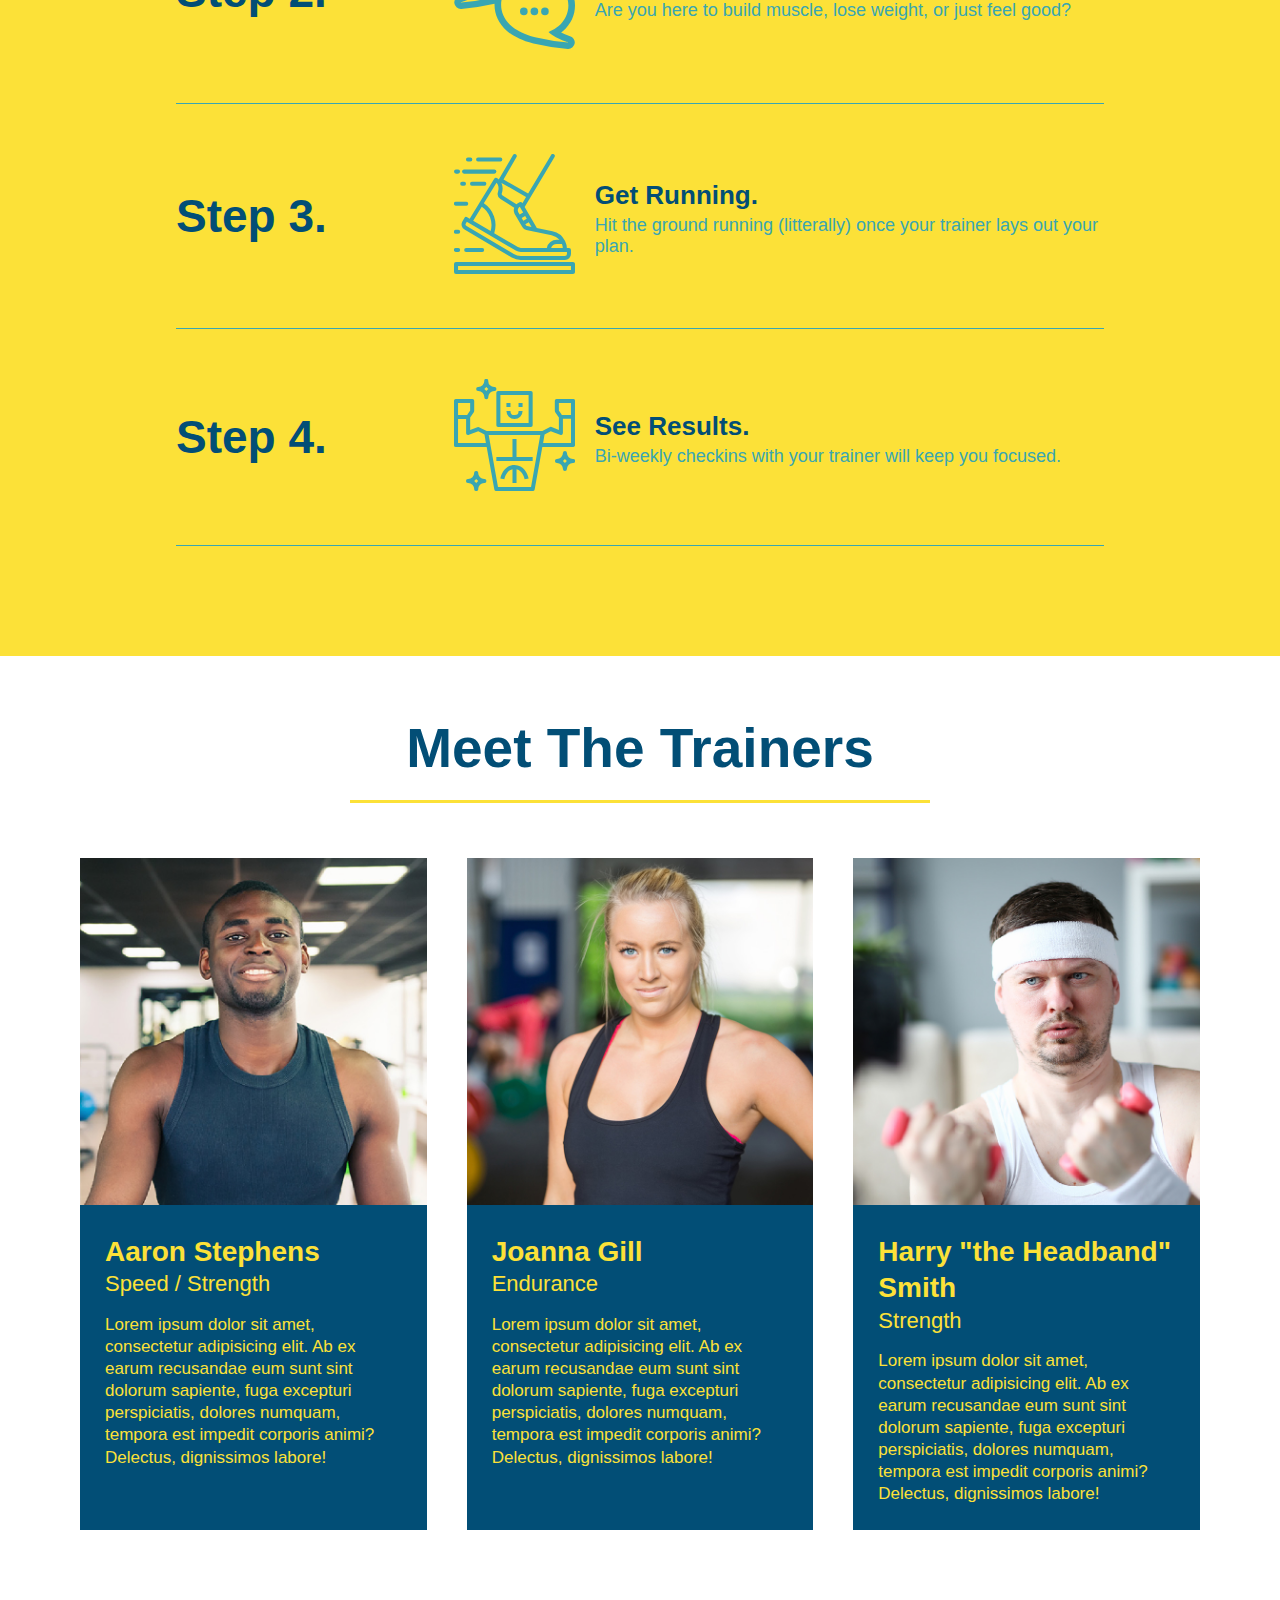
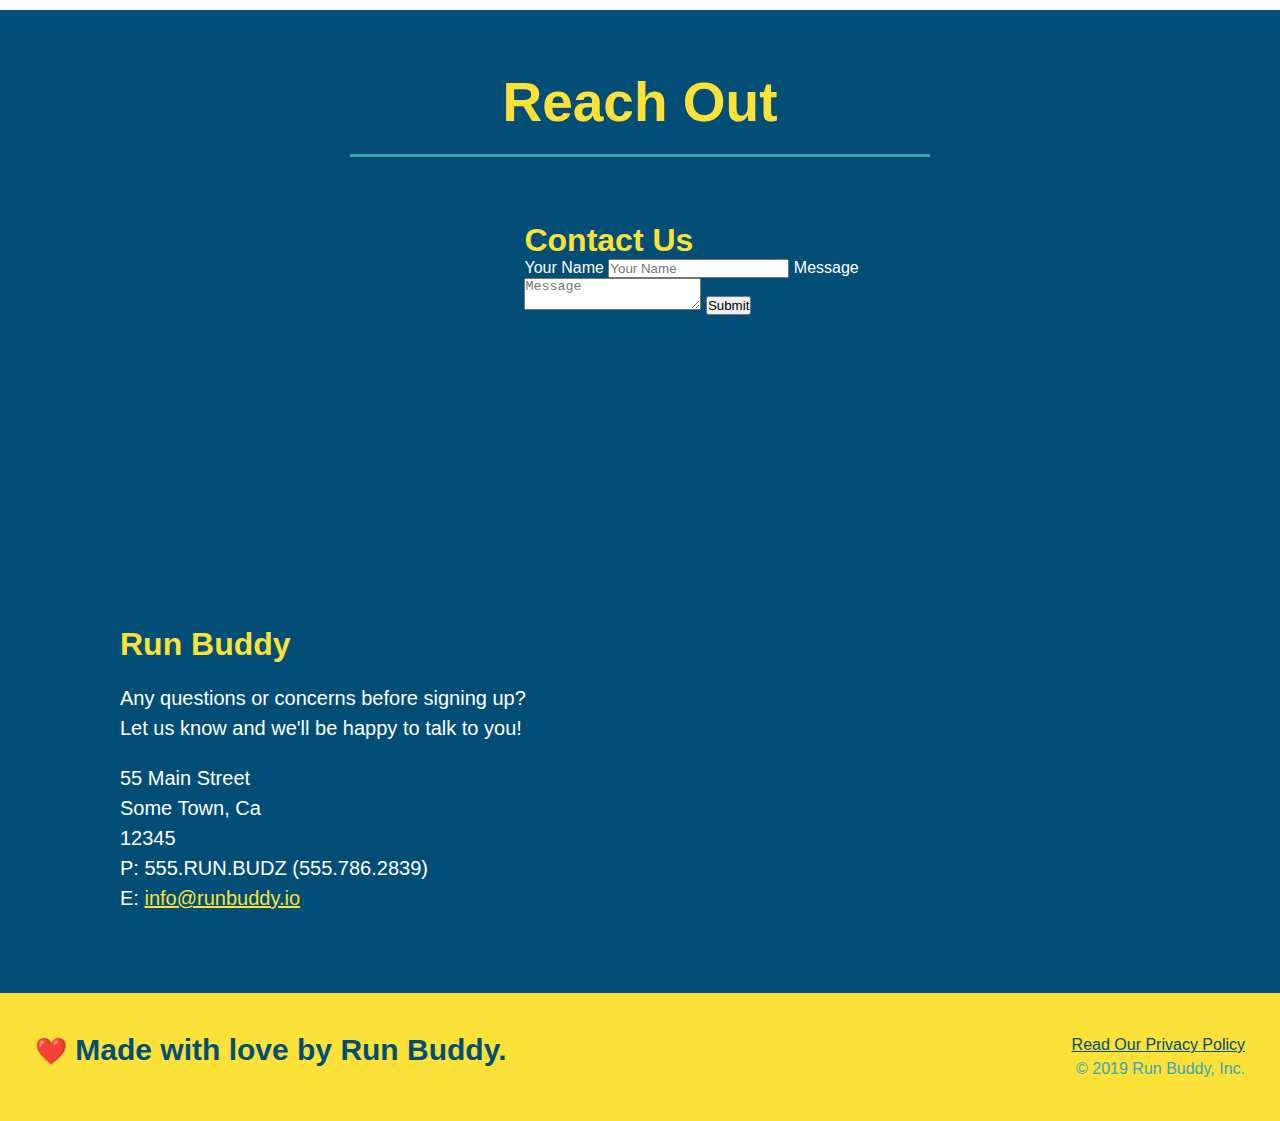
==== commit 7f7bde6f: "add flexbox to the trainers" ====
--- a/index.html
+++ b/index.html
@@ -142,42 +142,44 @@
         </section>
 
         <!-- "meet the trainers" section -->
-        <section id="your-trainers" class="trainers">
+        <section id="your-trainers">
             <div class="flex-row">
                 <h2 class="section-title primary-border">
                     Meet The Trainers
                 </h2>
             </div>
-            <article class="trainer">
-                <img src="./assets/images/trainer-1.jpg" alt="Arron Stephens in his workout clothes, ready to pump iron" />
-                <div class="trainer-bio text-left">
-                    <h3>Aaron Stephens</h3>
-                    <h4>Speed / Strength</h4>
-                    <p>
-                        Lorem ipsum dolor sit amet, consectetur adipisicing elit. Ab ex earum recusandae eum sunt sint dolorum sapiente, fuga excepturi perspiciatis, dolores numquam, tempora est impedit corporis animi? Delectus, dignissimos labore!
-                    </p>
-                </div>
-            </article>
-            <article class="trainer">
-                <div class="trainer-bio text-left">
-                    <h3>Joanna Gill</h3>
-                    <h4>Endurance</h4>
-                    <p>
-                        Lorem ipsum dolor sit amet, consectetur adipisicing elit. Ab ex earum recusandae eum sunt sint dolorum sapiente, fuga excepturi perspiciatis, dolores numquam, tempora est impedit corporis animi? Delectus, dignissimos labore!
-                    </p>
-                </div>
-                <img src="./assets/images/trainer-2.jpg" alt="Joanna Gill cooling off after a workout" />
-            </article>
-            <article class="trainer">
-                <img src="./assets/images/trainer-3.jpg" alt="Harry Smith wearing a headband and lifting comically small pink weights" />
-                <div class="trainer-bio text-left">
-                    <h3>Harry "the Headband" Smith</h3>
-                    <h4>Strength</h4>
-                    <p>
-                        Lorem ipsum dolor sit amet, consectetur adipisicing elit. Ab ex earum recusandae eum sunt sint dolorum sapiente, fuga excepturi perspiciatis, dolores numquam, tempora est impedit corporis animi? Delectus, dignissimos labore!
-                    </p>
-                </div>
-            </article>
+            <div class="trainers">
+                <article class="trainer">
+                    <img src="./assets/images/trainer-1.jpg" alt="Arron Stephens in his workout clothes, ready to pump iron" />
+                    <div class="trainer-bio">
+                        <h3 class="trainer-name">Aaron Stephens</h3>
+                        <h4 class="trainer-role">Speed / Strength</h4>
+                        <p>
+                            Lorem ipsum dolor sit amet, consectetur adipisicing elit. Ab ex earum recusandae eum sunt sint dolorum sapiente, fuga excepturi perspiciatis, dolores numquam, tempora est impedit corporis animi? Delectus, dignissimos labore!
+                        </p>
+                    </div>
+                </article>
+                <article class="trainer">
+                    <img src="./assets/images/trainer-2.jpg" alt="Joanna Gill cooling off after a workout" />
+                    <div class="trainer-bio">
+                        <h3 class="trainer-name">Joanna Gill</h3>
+                        <h4 class="trainer-role">Endurance</h4>
+                        <p>
+                            Lorem ipsum dolor sit amet, consectetur adipisicing elit. Ab ex earum recusandae eum sunt sint dolorum sapiente, fuga excepturi perspiciatis, dolores numquam, tempora est impedit corporis animi? Delectus, dignissimos labore!
+                        </p>
+                    </div>
+                </article>
+                <article class="trainer">
+                    <img src="./assets/images/trainer-3.jpg" alt="Harry Smith wearing a headband and lifting comically small pink weights" />
+                    <div class="trainer-bio">
+                        <h3 class="trainer-name">Harry "the Headband" Smith</h3>
+                        <h4 class="trainer-role">Strength</h4>
+                        <p>
+                            Lorem ipsum dolor sit amet, consectetur adipisicing elit. Ab ex earum recusandae eum sunt sint dolorum sapiente, fuga excepturi perspiciatis, dolores numquam, tempora est impedit corporis animi? Delectus, dignissimos labore!
+                        </p>
+                    </div>
+                </article>
+            </div>
         </section>
 
         <!-- "reach out" section -->
--- a/assets/css/style.css
+++ b/assets/css/style.css
@@ -226,39 +226,42 @@
   font-size: 18px;
 }
 
+.trainers {
+  width: 100%;
+  margin: 0 auto;
+  display: flex;
+  flex-wrap: wrap;
+  justify-content: space-around;
+}
+
 .trainer {
-  width: 900px;
-  margin: 0 auto 30px auto;
+  margin: 20px;
   background: #024e76;
   color: #fce138;
-  overflow: auto;
+  flex: 1;
 }
 
 .trainer img {
-  width: 35%;
-  float: left;
+  width: 100%;
 }
 
 .trainer-bio {
-  padding: 35px;
-  float: left;
-  width: 65%;
+  padding: 25px;
+  line-height: 1.3;
 }
 
 .trainer-bio h3 {
-  font-size: 32px;
-  margin-bottom: 8px;
+  font-size: 28px;
 }
 
 .trainer-bio h4 {
   font-weight: lighter;
-  font-size: 26px;
-  margin-bottom: 25px;
+  font-size: 22px;
+  margin-bottom: 15px;
 }
 
 .trainer-bio p {
   font-size: 17px;
-  line-height: 1.3;
 }
 
 .text-left {
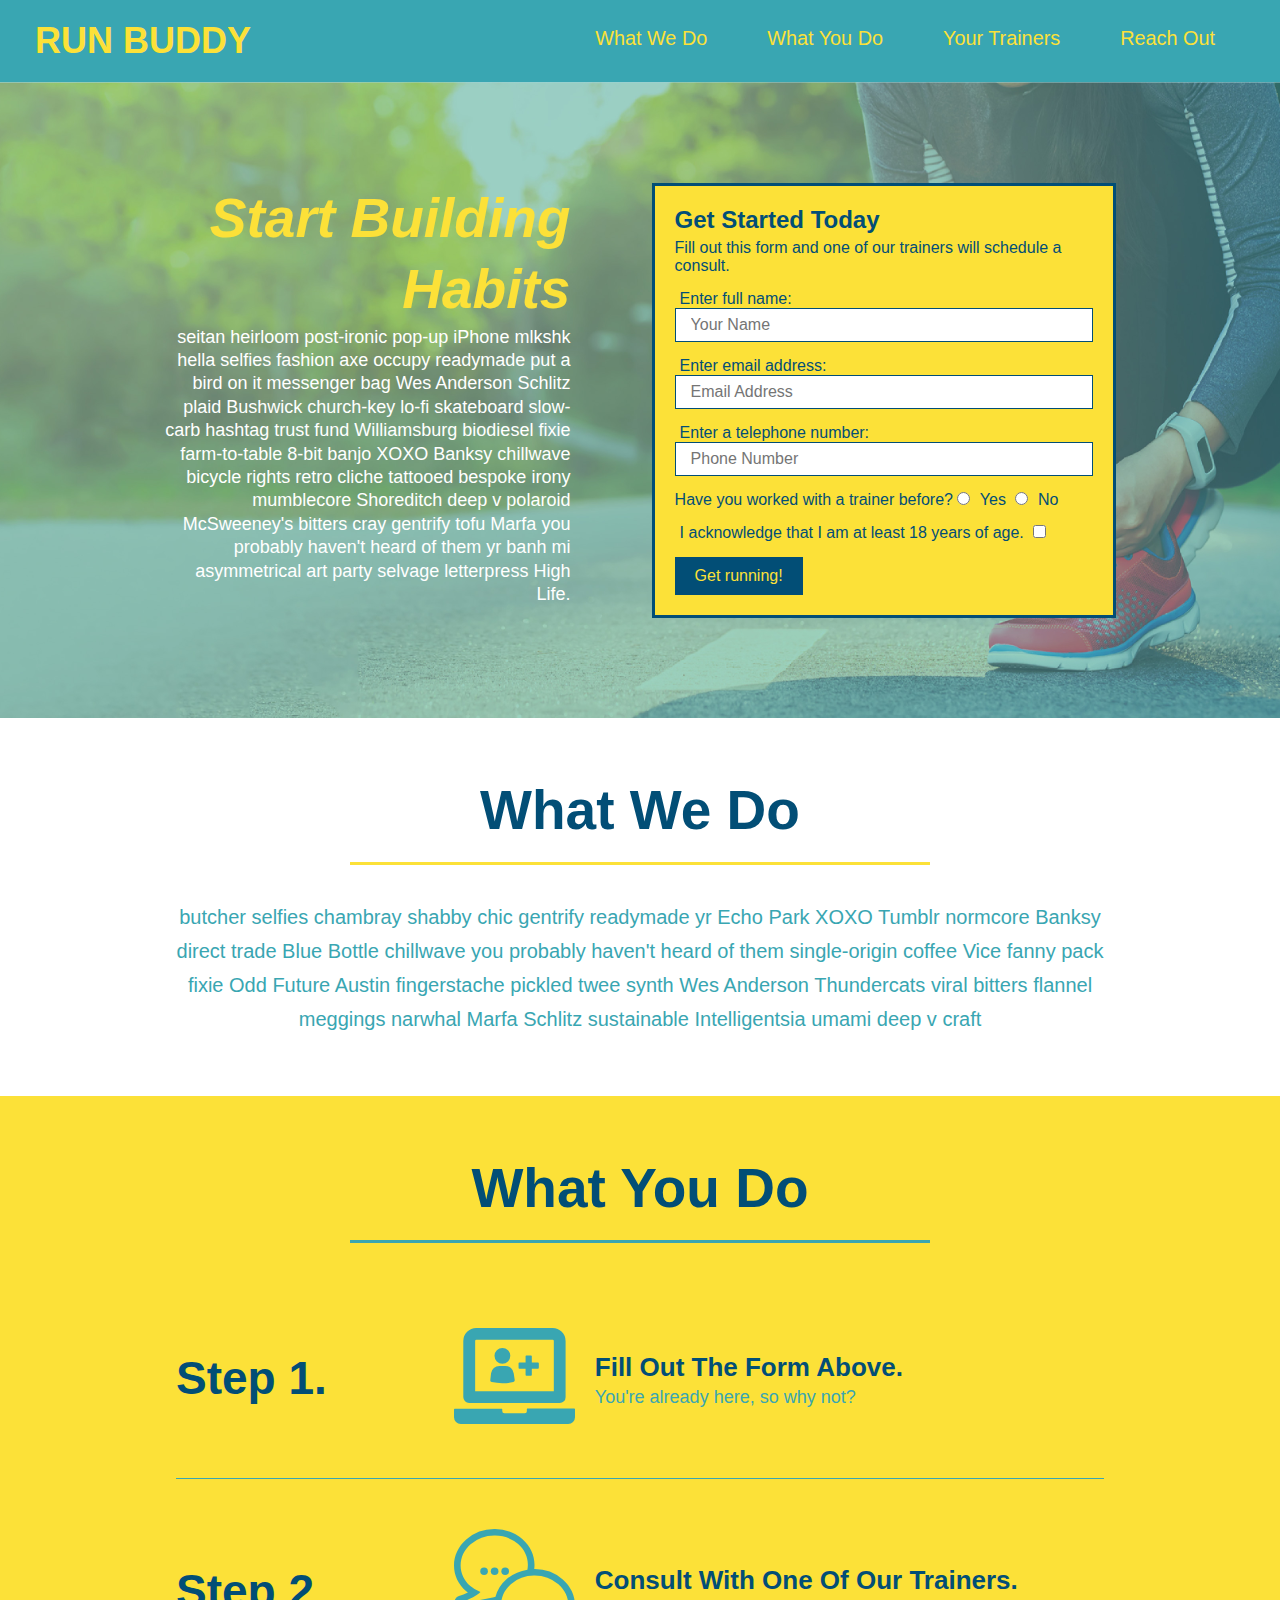
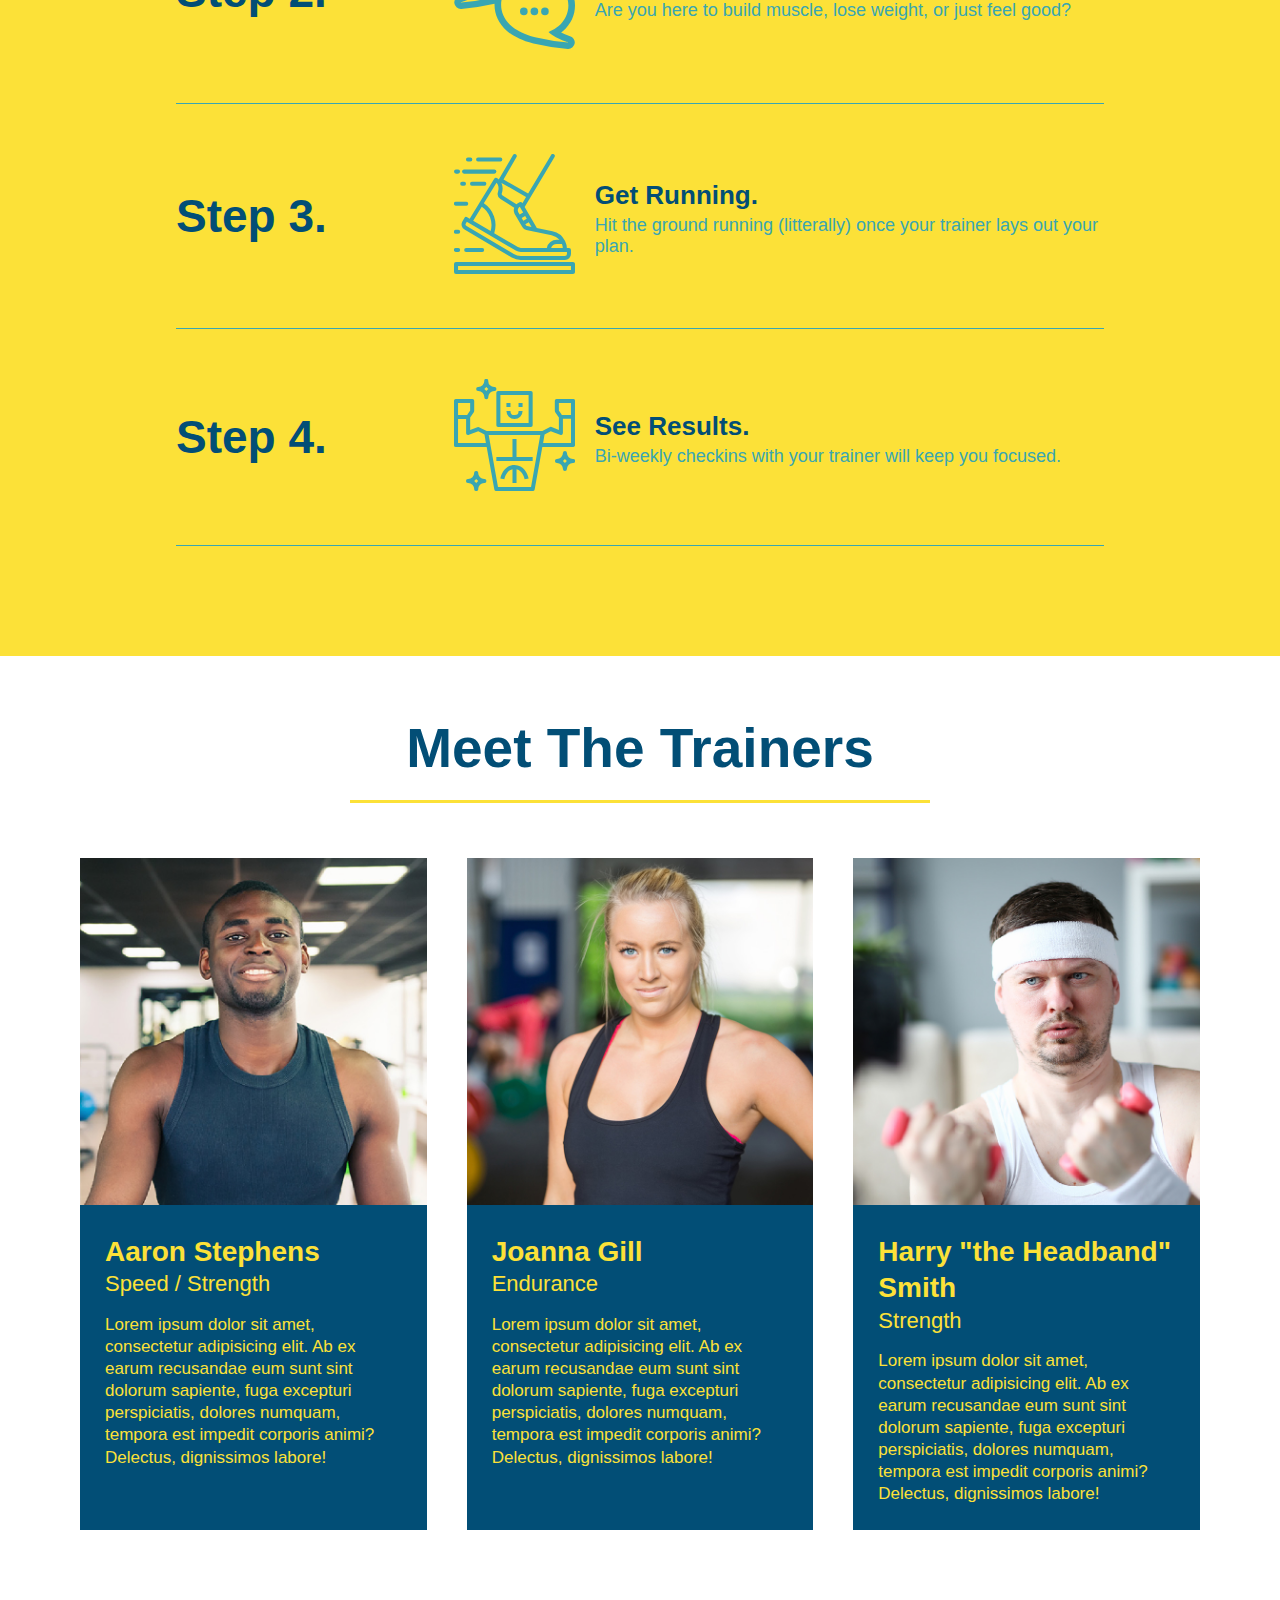
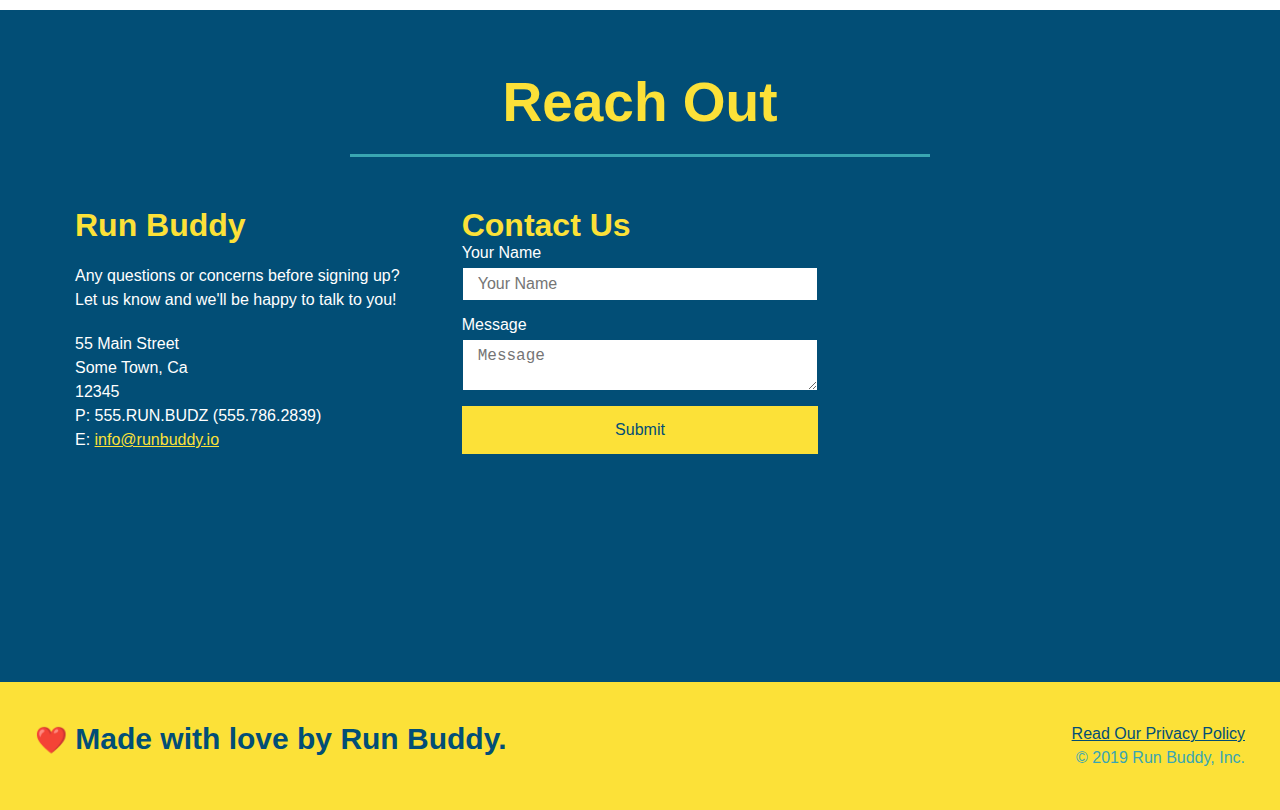
==== commit a6a4c6d4: "add flexbox to reach out" ====
--- a/index.html
+++ b/index.html
@@ -188,21 +188,6 @@
                 <h2 class="section-title secondary-border">Reach Out</h2>
             </div>
             <div class="contact-info">
-                <iframe src="https://www.google.com/maps/embed?pb=!1m18!1m12!1m3!1d3438.613197773204!2d-97.78443068474138!3d30.475392205040066!2m3!1f0!2f0!3f0!3m2!1i1024!2i768!4f13.1!3m3!1m2!1s0x8644cd54608873c9%3A0xafabf932eadd3977!2s13505%20Ringold%20Cv%2C%20Austin%2C%20TX%2078717!5e0!3m2!1sen!2sus!4v1640192795871!5m2!1sen!2sus"
-                    style="border:0;"
-                    allowfullscreen=""
-                    loading="lazy">
-                </iframe>
-                <div class="contact-form">
-                    <h3>Contact Us</h3>
-                    <form>
-                        <label for="contact-name">Your Name</label>
-                        <input type="text" id="contact-name" placeholder="Your Name" />
-                        <label for="contact-message">Message</label>
-                        <textarea id="contact-message" placeholder="Message"></textarea>
-                        <button type="submit">Submit</button>
-                    </form>
-                </div>
                 <div>
                     <h3>Run Buddy</h3>
                     <p>
@@ -218,6 +203,21 @@
                         E: <a href="mailto:info@runbuddy.io">info@runbuddy.io</a>
                     </address>
                 </div>
+                <div class="contact-form">
+                    <h3>Contact Us</h3>
+                    <form>
+                        <label for="contact-name">Your Name</label>
+                        <input type="text" id="contact-name" placeholder="Your Name" />
+                        <label for="contact-message">Message</label>
+                        <textarea id="contact-message" placeholder="Message"></textarea>
+                        <button type="submit">Submit</button>
+                    </form>
+                </div>
+                <iframe src="https://www.google.com/maps/embed?pb=!1m18!1m12!1m3!1d3438.613197773204!2d-97.78443068474138!3d30.475392205040066!2m3!1f0!2f0!3f0!3m2!1i1024!2i768!4f13.1!3m3!1m2!1s0x8644cd54608873c9%3A0xafabf932eadd3977!2s13505%20Ringold%20Cv%2C%20Austin%2C%20TX%2078717!5e0!3m2!1sen!2sus!4v1640192795871!5m2!1sen!2sus"
+                    style="border:0;"
+                    allowfullscreen=""
+                    loading="lazy">
+                </iframe>
             </div>
         </section>
 
--- a/assets/css/style.css
+++ b/assets/css/style.css
@@ -280,17 +280,22 @@
   color: #fce138;
 }
 
+.contact-info {
+  display: flex;
+  justify-content: space-between;
+  flex-wrap: wrap;
+}
+
+.contact-info > * {
+  flex: 1;
+  margin: 15px;
+}
+
 .contact-info iframe {
-  width: 400px;
   height: 400px;
 }
 
 .contact-info div {
-  width: 410px;
-  display: inline-block;
-  vertical-align: top;
-  text-align: left;
-  margin: 30px 0 0 60px;
   color: white;
 }
 
@@ -302,7 +307,7 @@
 .contact-info p, .contact-info address {
   margin: 20px 0;
   line-height: 1.5;
-  font-size: 20px;
+  font-size: 16px;
   font-style: normal;
 }
 
@@ -310,6 +315,27 @@
   color: #fce138;
 }
 
+.contact-form input, .contact-form textarea {
+  border: 1px solid #024e76;
+  display: block;
+  padding: 7px 15px;
+  font-size: 16px;
+  color: #024e76;
+  width: 100%;
+  margin-bottom: 15px;
+  margin-top: 5px;
+}
+
+.contact-form button {
+  width: 100%;
+  border: none;
+  background: #fce138;
+  color: #024e76;
+  text-align: center;
+  padding: 15px 0;
+  font-size: 16px;
+}
+
 .flex-row {
   display: flex;
 }
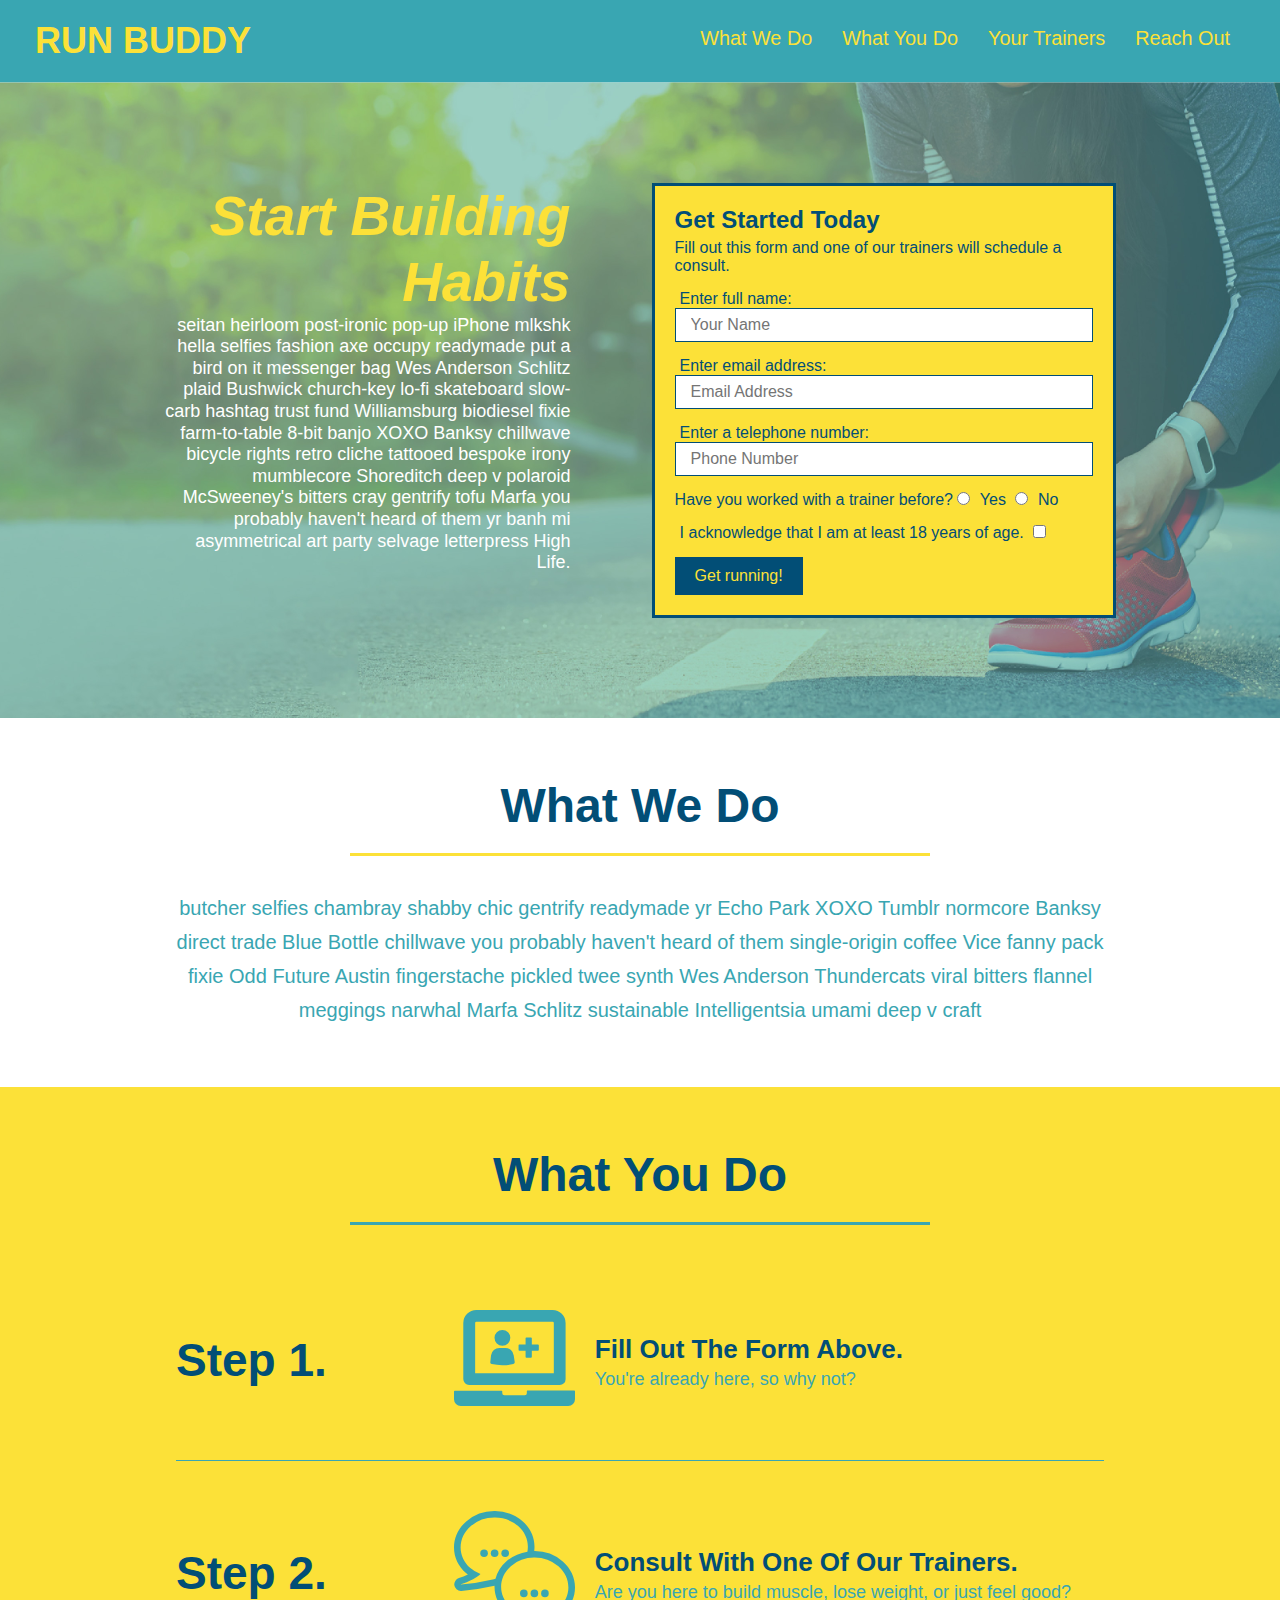
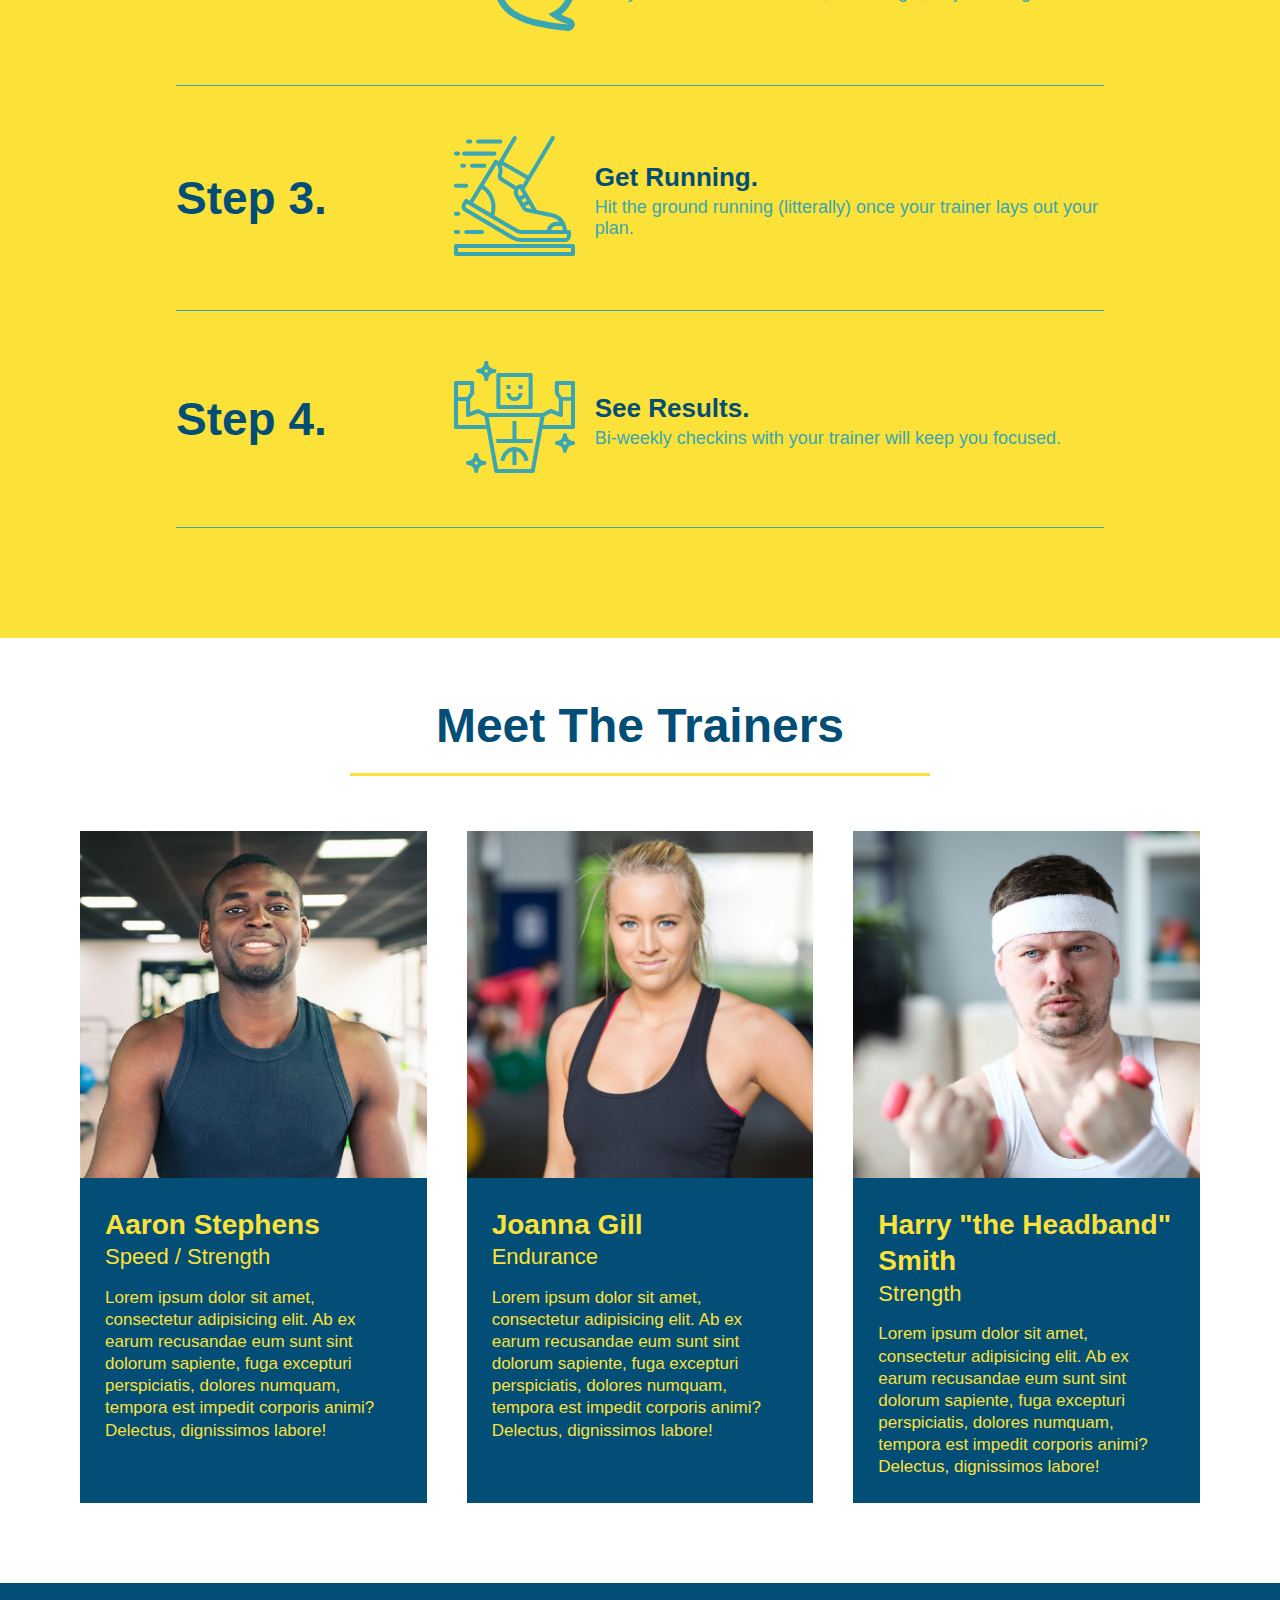
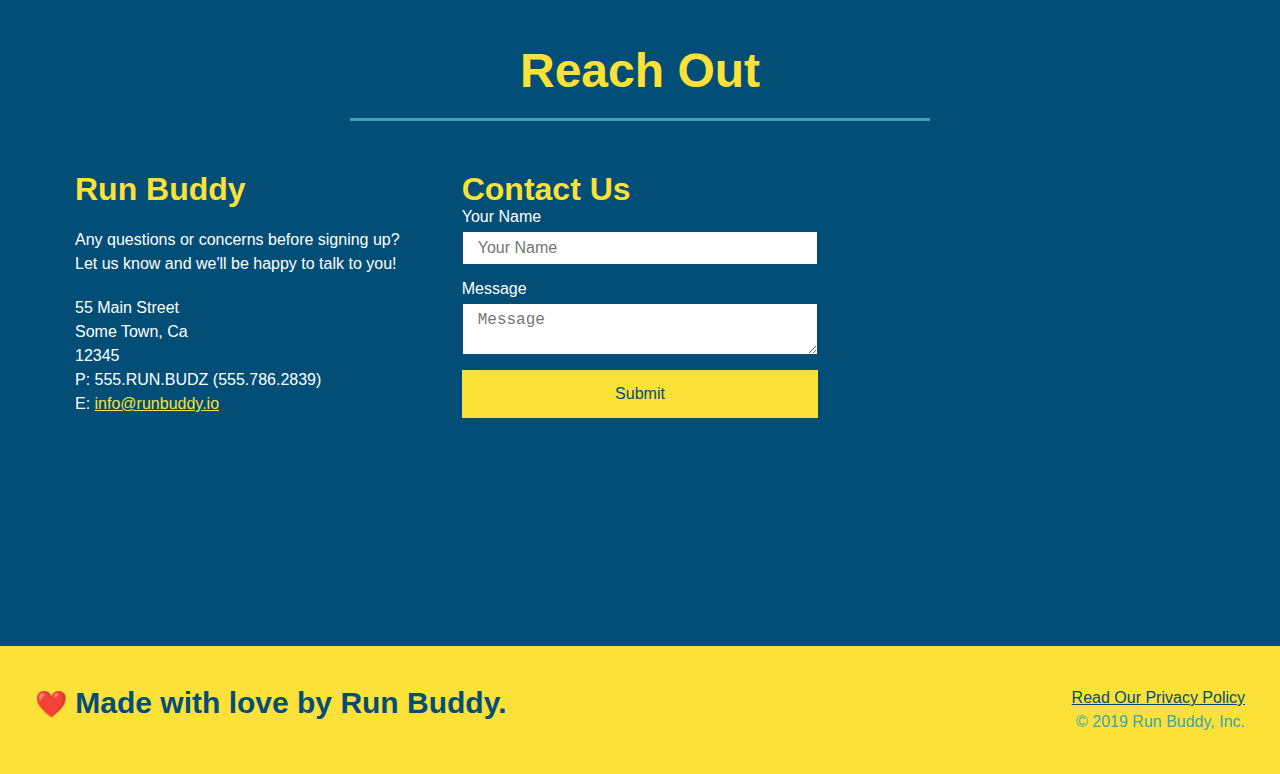
==== commit 1020c286: "add media queries" ====
--- a/index.html
+++ b/index.html
@@ -2,6 +2,7 @@
 <html lang="en">
     <head>
         <meta charset="UTF-8" />
+        <meta name="viewport" content="width=device-width, initial-scale=1.0" />
         <title>Run Buddy</title>
         <link rel="stylesheet" href="./assets/css/style.css" />
     </head>
--- a/assets/css/style.css
+++ b/assets/css/style.css
@@ -44,7 +44,7 @@
 }
 
 header nav ul li a {
-  margin: 0 30px;
+  padding: 10px 15px;
   font-weight: lighter;
   font-size: 1.55vw;
 }
@@ -85,6 +85,7 @@
 .hero {
   display: flex;
   justify-content: center;
+  align-items: flex-start;
   flex-wrap: wrap;
   background-image: url("../images/hero-bg.jpg");
   background-size: cover;
@@ -97,7 +98,7 @@
   margin: 3.5%;
   color: #fff;
   font-size: 18px;
-  line-height: 1.3;
+  line-height: 1.2;
 }
 
 .hero-cta h2 {
@@ -160,7 +161,7 @@
 }
 
 .section-title {
-  font-size: 55px;
+  font-size: 48px;
   color: #024e76;
   border-bottom: 3px solid;
   border-color: #fce138;
@@ -339,3 +340,18 @@
 .flex-row {
   display: flex;
 }
+
+/* MEDIA QUERY FOR SMALLER DESKTOP SCREENS AND SMALLER */
+@media screen and (max-width: 980px) {
+  
+}
+
+/* MEDIA QUERY FOR TABLETS AND SMALLER */
+@media screen and (max-width: 768px) {
+  
+}
+
+/* MEDIA QUERY FOR MOBILE PHONES AND SMALLER */
+@media screen and (max-width: 575px) {
+  
+}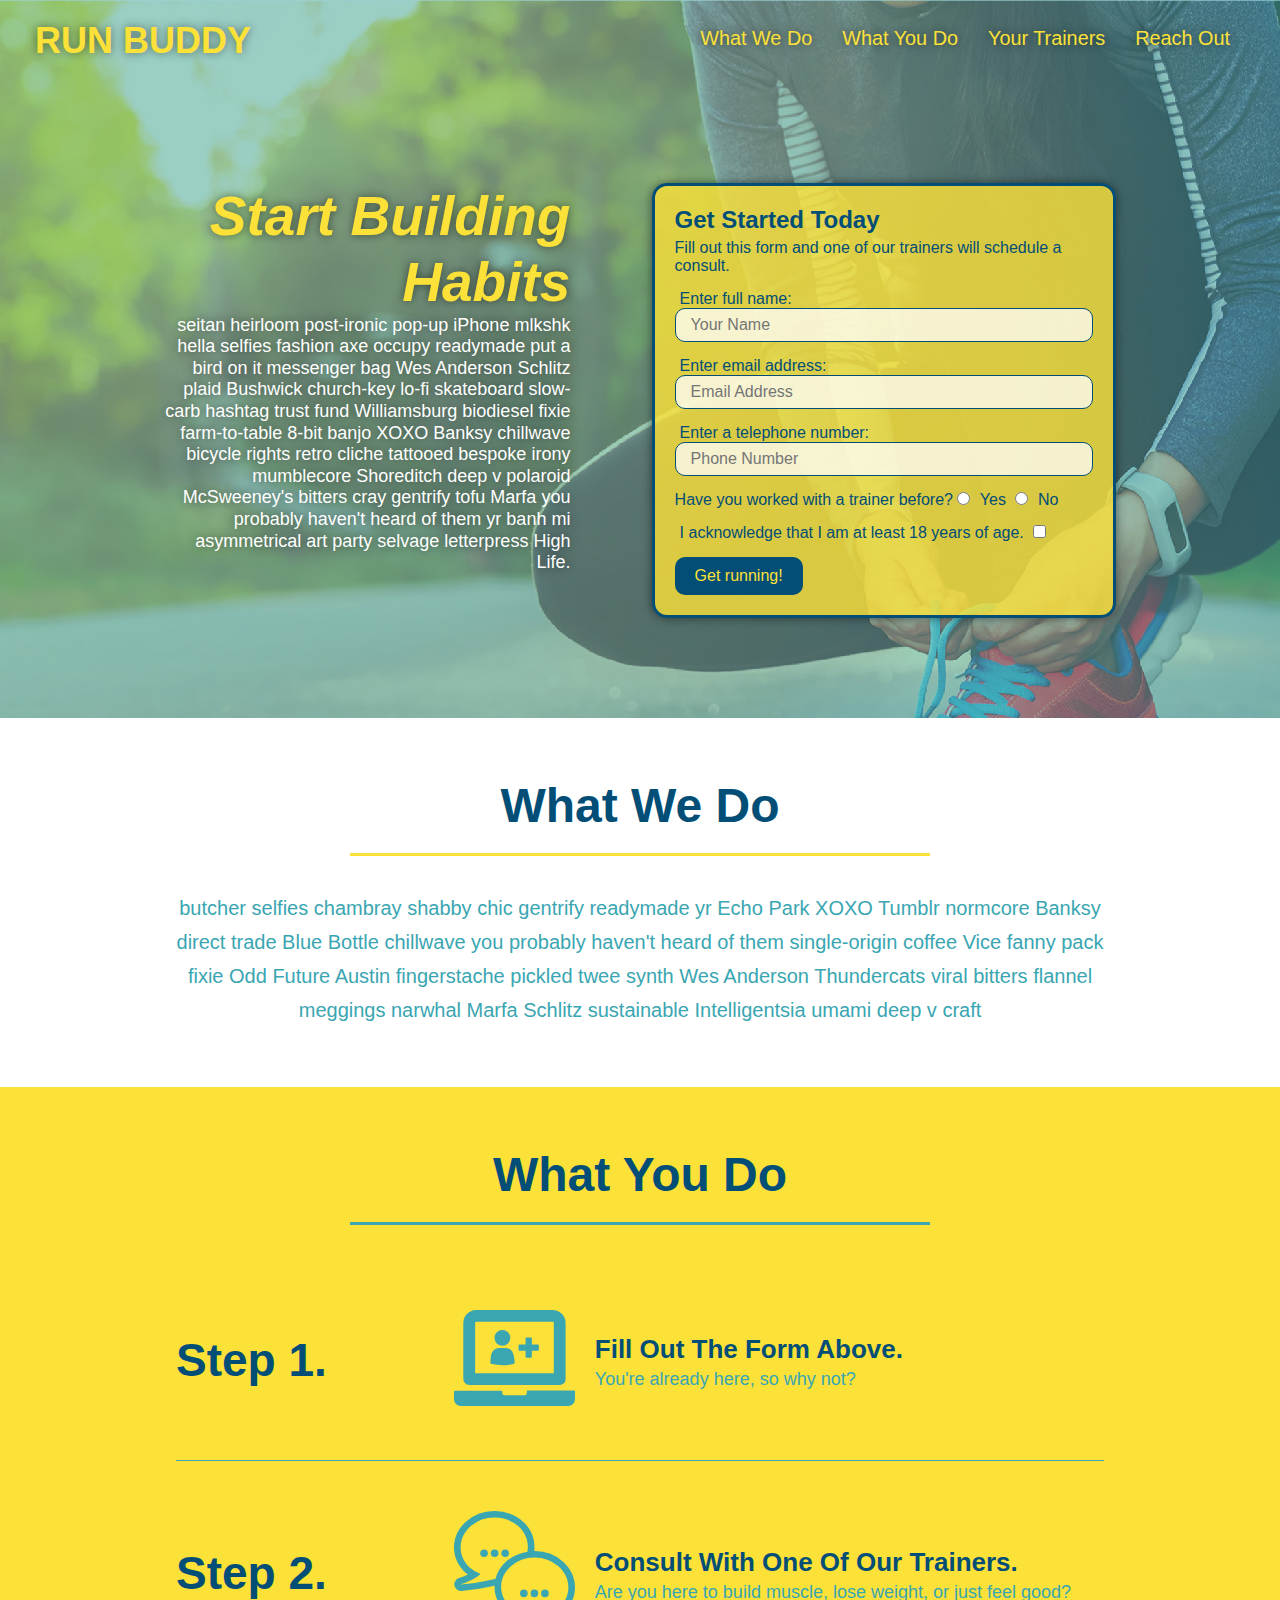
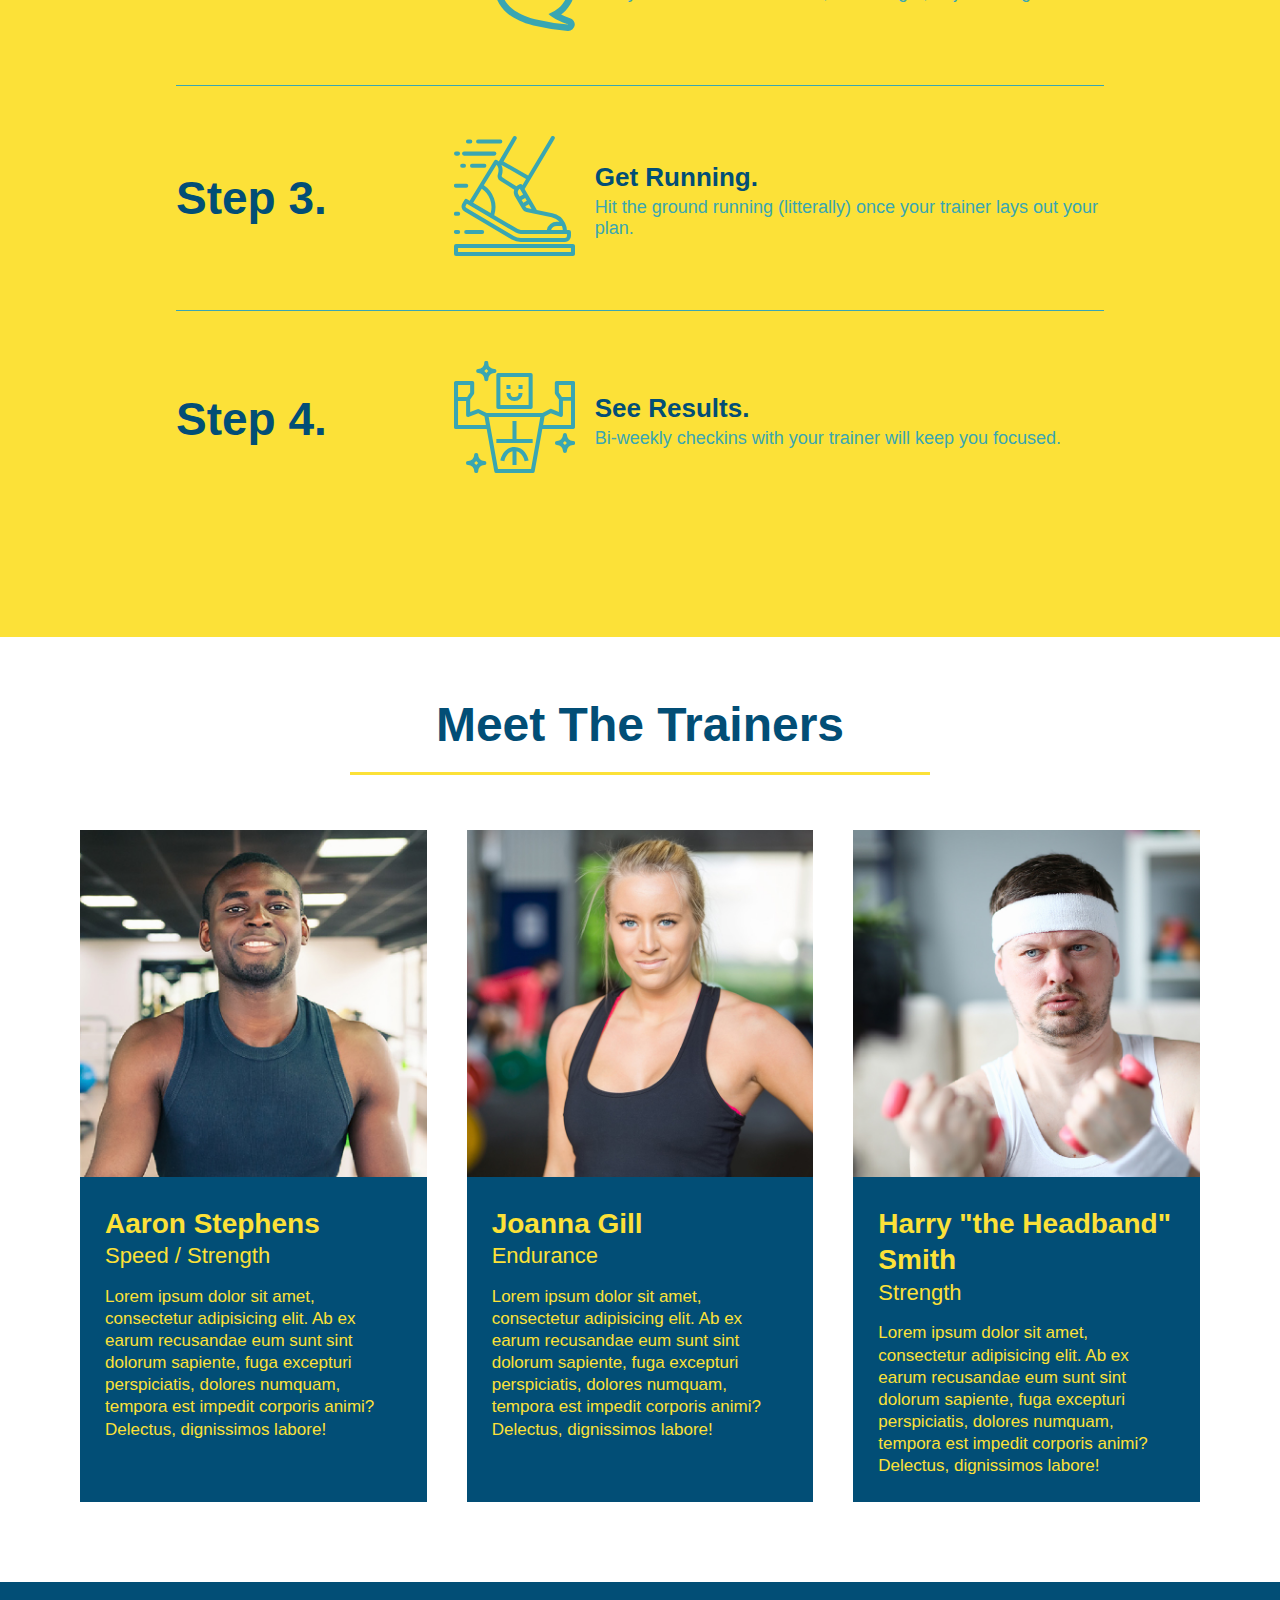
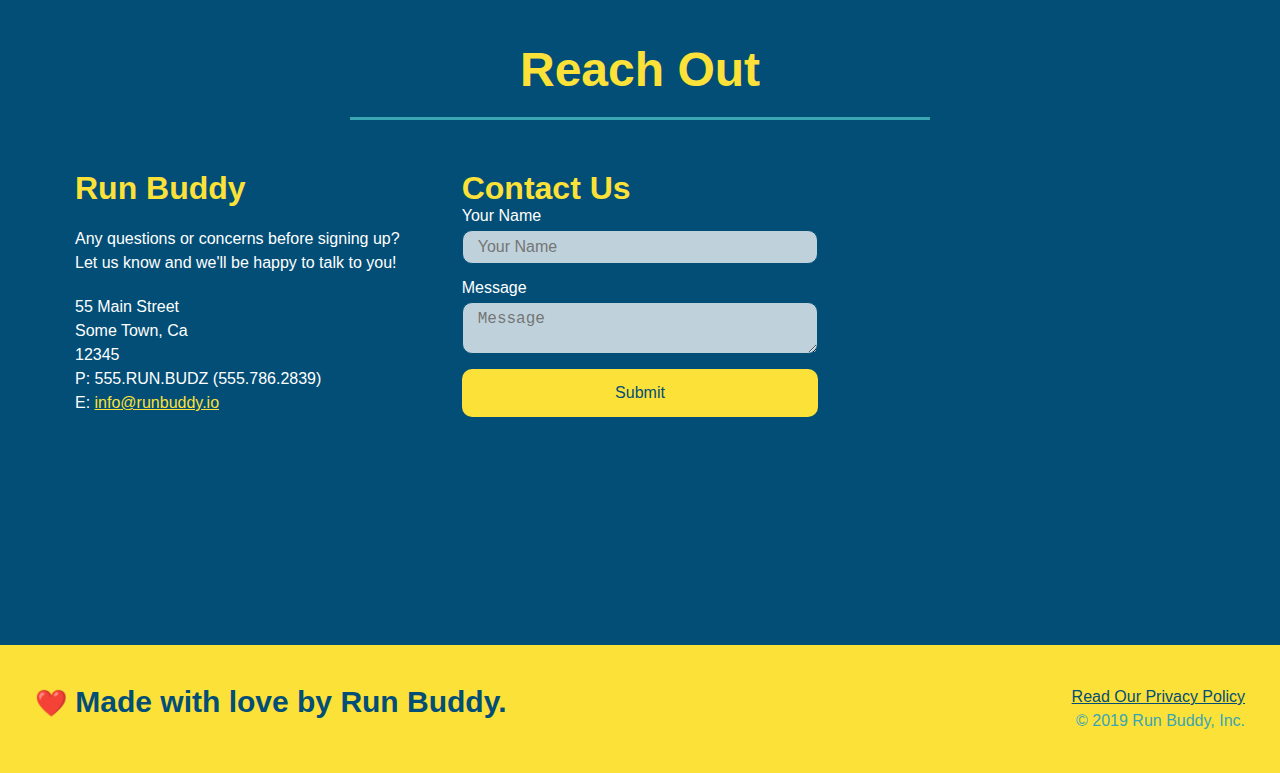
==== commit 31b452e3: "add aesthetics" ====
--- a/index.html
+++ b/index.html
@@ -208,9 +208,9 @@
                     <h3>Contact Us</h3>
                     <form>
                         <label for="contact-name">Your Name</label>
-                        <input type="text" id="contact-name" placeholder="Your Name" />
+                        <input type="text" id="contact-name" placeholder="Your Name" class="form-input" />
                         <label for="contact-message">Message</label>
-                        <textarea id="contact-message" placeholder="Message"></textarea>
+                        <textarea id="contact-message" placeholder="Message" class="form-input"></textarea>
                         <button type="submit">Submit</button>
                     </form>
                 </div>
--- a/assets/css/style.css
+++ b/assets/css/style.css
@@ -17,6 +17,13 @@
   flex-wrap: wrap;
   padding: 20px 35px;
   background-color: #39a6b2;
+  position: -webkit-sticky;
+  position: sticky;
+  top: 0;
+  background-image: url("../images/hero-bg.jpg");
+  background-size: cover;
+  background-attachment: fixed;
+  background-position: 80%;
 }
 
 header h1 {
@@ -24,6 +31,7 @@
   font-size: 36px;
   color: #fce138;
   margin: 0;
+  text-shadow: 0 0 10px rgba(0, 0, 0, 0.5);
 }
   
 header a {
@@ -47,6 +55,14 @@
   padding: 10px 15px;
   font-weight: lighter;
   font-size: 1.55vw;
+  text-shadow: 0 0 10px rgba(0, 0, 0, 0.5);
+}
+
+header nav ul li a:hover {
+  background: #fce138;
+  color: #024e76;
+  border-radius: 15px;
+  text-shadow: none;
 }
 
 footer {
@@ -89,7 +105,8 @@
   flex-wrap: wrap;
   background-image: url("../images/hero-bg.jpg");
   background-size: cover;
-  background-position: center;
+  background-attachment: fixed;
+  background-position: 80%;
 }
 
 .hero-cta {
@@ -99,6 +116,7 @@
   color: #fff;
   font-size: 18px;
   line-height: 1.2;
+  text-shadow: 0 0 10px rgba(0, 0, 0, 0.5);
 }
 
 .hero-cta h2 {
@@ -109,11 +127,13 @@
 
 .hero-form {
   border: solid 3px #024e76;
-  background-color: #fce138;
+  background-color: rgba(252, 225, 56, 0.8);
   padding: 20px;
   color: #024e76;
   width: 40%;
   margin: 3.5%;
+  box-shadow: 0 0 10px rgba(0, 0, 0, 0.5);
+  border-radius: 15px;
 }
 
 .hero-form h3 {
@@ -133,6 +153,7 @@
   color: #024e76;
   width: 100%;
   margin-bottom: 15px;
+  border-radius: 10px;
 }
 
 .hero-form label {
@@ -145,6 +166,11 @@
   border: none;
   padding: 10px 20px;
   font-size: 16px;
+  border-radius: 10px;
+}
+
+.hero-form button:hover {
+  background-color: #39a6b2;  
 }
 
 .intro p {
@@ -183,7 +209,6 @@
   margin: 50px auto;
   padding-bottom: 50px;
   width: 80%;
-  border-bottom: 1px solid #39a6b2;
   display: flex;
   flex-wrap: wrap;
   align-items: center;
@@ -225,6 +250,10 @@
 .step-text p {
   color: #39a6b2;
   font-size: 18px;
+}
+
+.step:not(:last-child) {
+  border-bottom: 1px solid #39a6b2;
 }
 
 .trainers {
@@ -325,6 +354,7 @@
   width: 100%;
   margin-bottom: 15px;
   margin-top: 5px;
+  border-radius: 10px;
 }
 
 .contact-form button {
@@ -335,23 +365,139 @@
   text-align: center;
   padding: 15px 0;
   font-size: 16px;
+  border-radius: 10px;
+}
+
+.contact-form button:hover {
+  color: #fce138;
+  background: #39a6b2;
 }
 
 .flex-row {
   display: flex;
 }
+
+.form-input {
+  background-color: rgba(255,255,255, 0.75);
+}
+
+.form-input:focus {
+  background-color: rgba(255,255,255, 1);
+  outline: none;
+}
+
 
 /* MEDIA QUERY FOR SMALLER DESKTOP SCREENS AND SMALLER */
 @media screen and (max-width: 980px) {
   
+  header {
+    padding-bottom: 0;
+    justify-content: center;
+    position: relative;
+  }
+
+  header h1 {
+    width: 100%;
+    text-align: center;
+  }
+
+  header nav ul {
+    margin-top: 20px;
+    width: 100%;
+    justify-content: center;
+  }
+
+  header nav ul li a {
+    font-size: 20px;
+  }
+
+  footer h2, footer div {
+    text-align: center;
+    width: 100%;
+  }
+
+  .hero-cta, .hero-form {
+    width: 100%;
+  }
+  
+  .hero-cta {
+    text-align: center;
+  }
+
+  .section-title {
+    width: 80%;
+  }
+  
+  .trainer {
+    flex: 0 70%;
+  }
+  
+  .contact-info iframe{
+    flex: 1 100%;
+  }
+
 }
 
 /* MEDIA QUERY FOR TABLETS AND SMALLER */
 @media screen and (max-width: 768px) {
   
+  section {
+    padding: 30px 15px;
+  }
+
+  .step h3 {
+    flex: 1 100%;
+    text-align: center;
+  }
+
+  .step-info {
+    flex: 2 100%;
+    text-align: center;
+    justify-content: center;
+  }
+
+  .step-img {
+    flex: 0 32%;
+    margin-right: 0;
+    margin-top: 15px;
+    margin-bottom: 15px;
+  }
+
+  .step-text {
+    flex: 100%;  
+  }
+
 }
 
 /* MEDIA QUERY FOR MOBILE PHONES AND SMALLER */
 @media screen and (max-width: 575px) {
   
+  .hero-form button {
+    width: 100%;
+  }
+
+  .section-title {
+    width: 95%;
+  }
+
+  .intro p {
+    width: 100%;
+  }
+
+  .trainer {
+    flex: 0 100%;
+  }
+
+  .contact-info {
+    text-align: center;
+  }
+
+  .contact-info > * {
+    flex: 0 100%;
+  }
+
+  .contact-form {
+    order: 3;
+  }
+
 }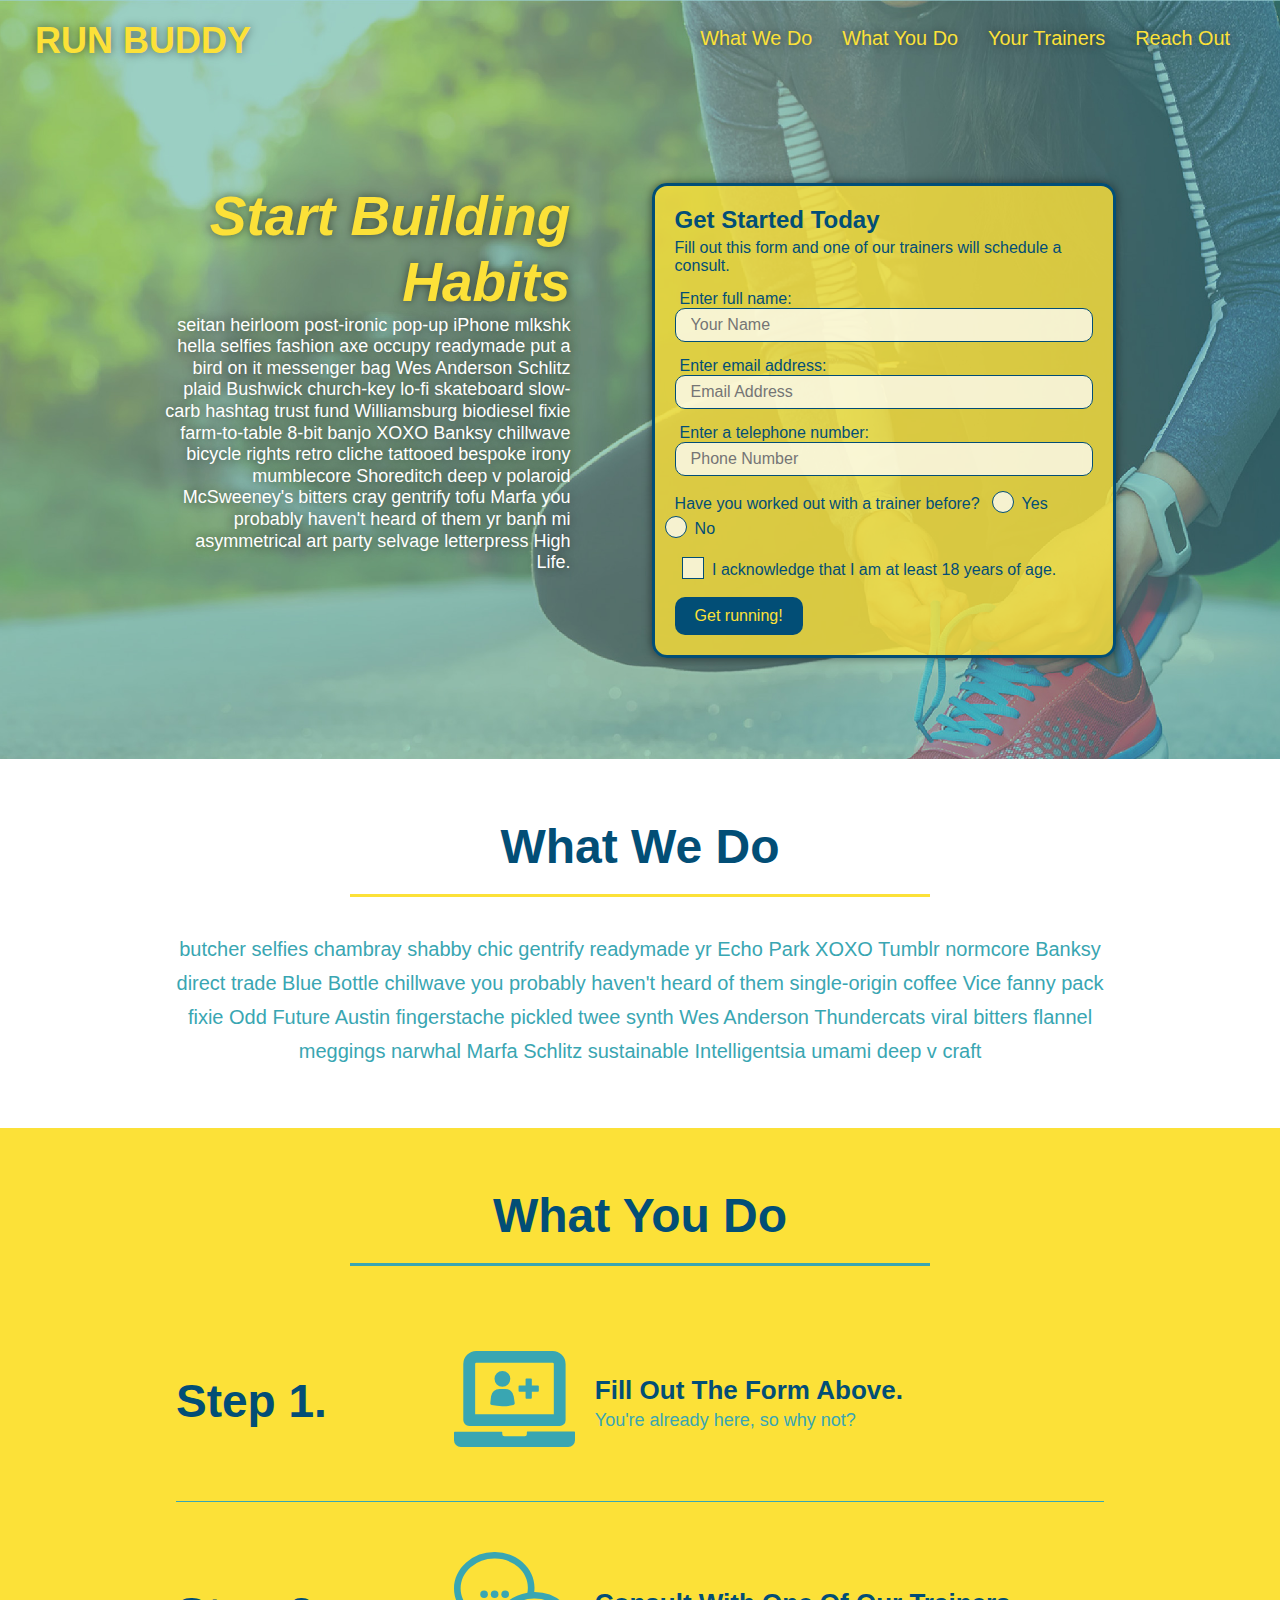
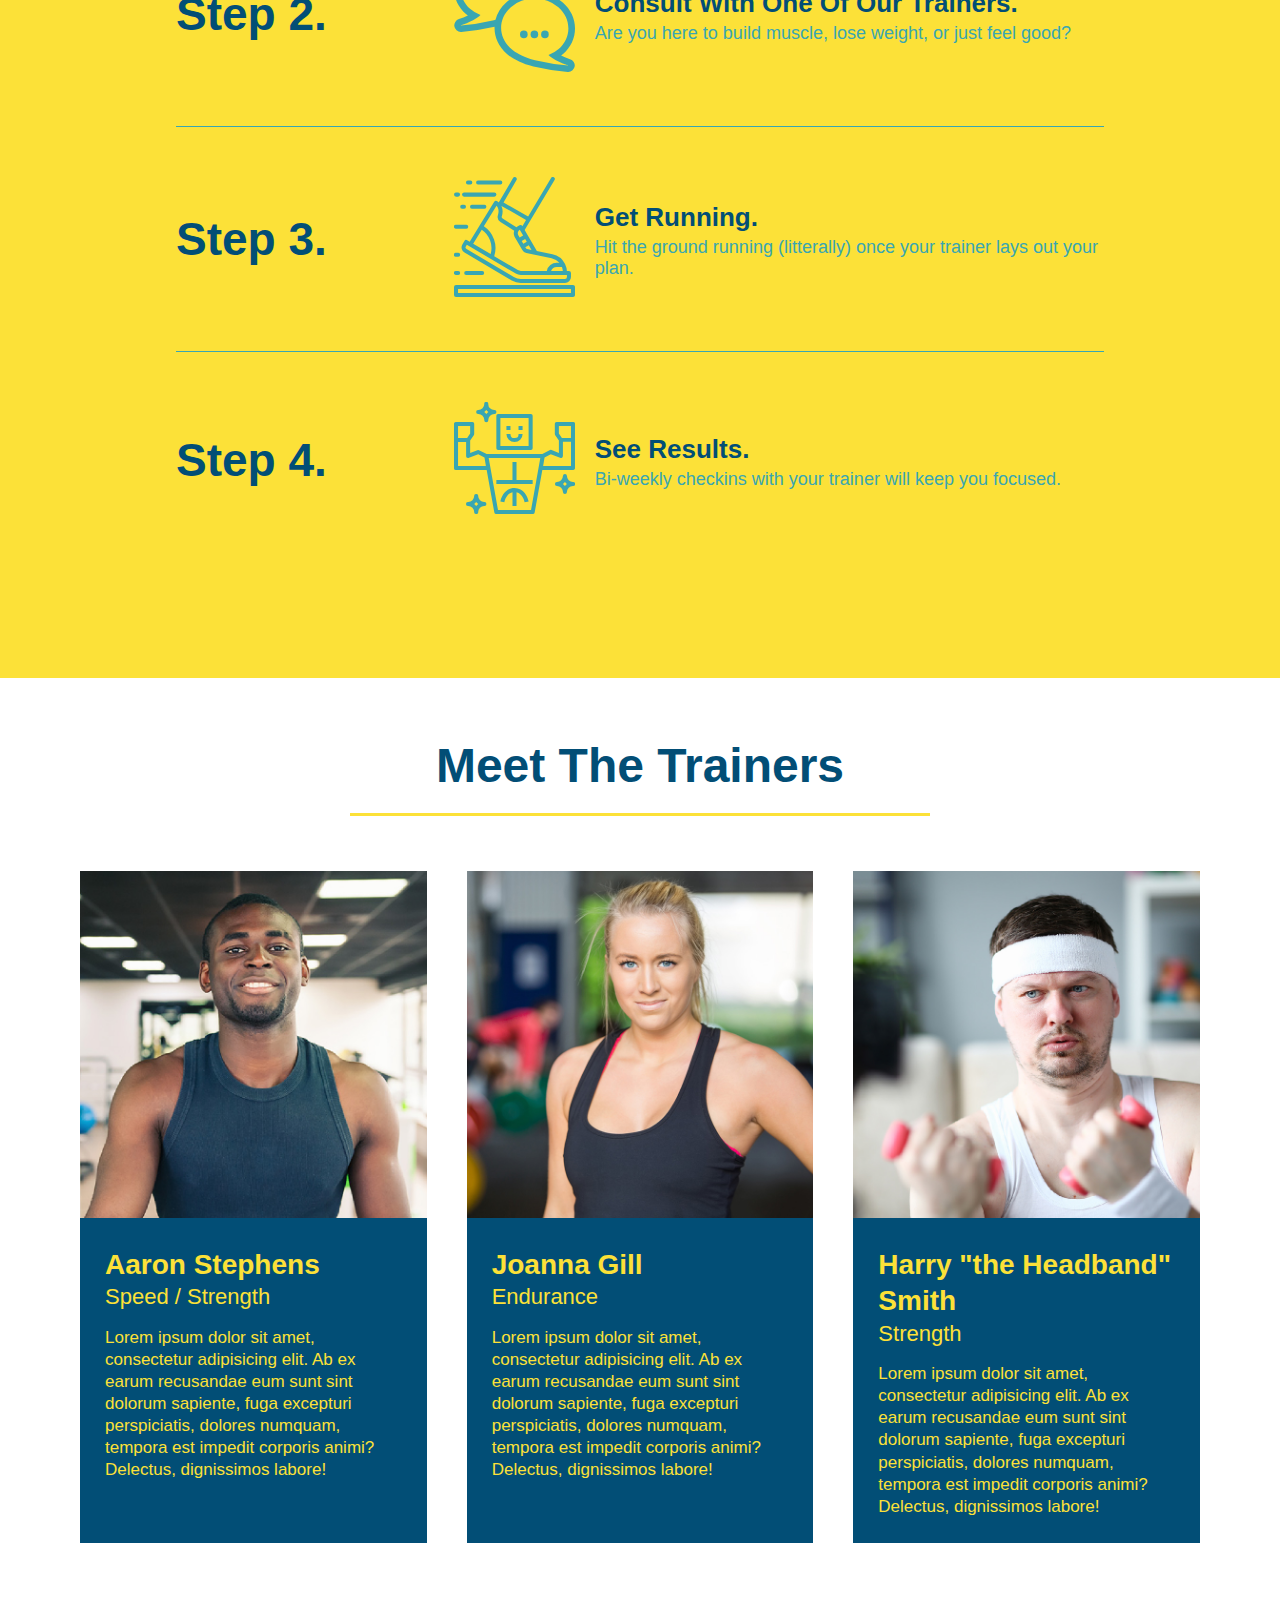
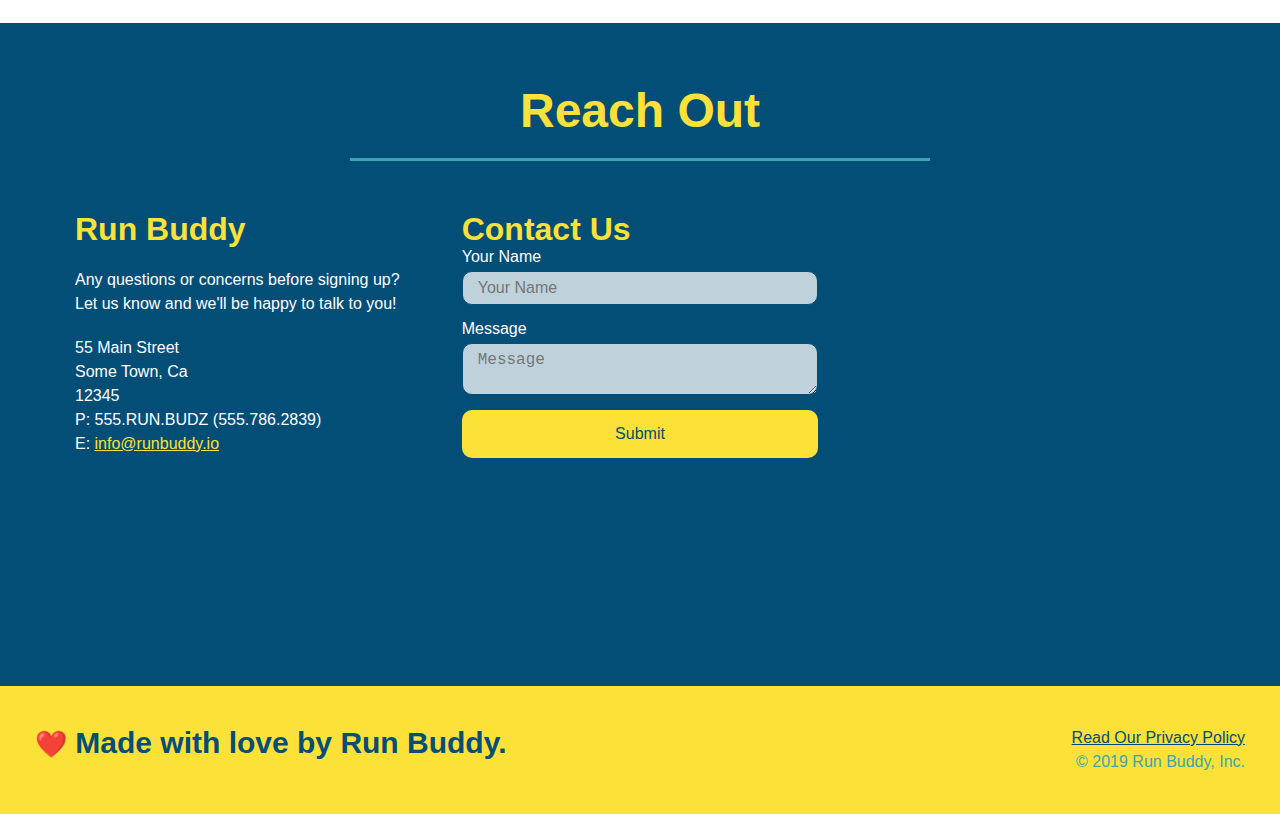
==== commit cec7fd85: "final css touch ups" ====
--- a/index.html
+++ b/index.html
@@ -50,17 +50,21 @@
                     <label for="phone">Enter a telephone number:</label>
                     <input type="tel" placeholder="Phone Number" name="phone" id="phone" class="form-input" />
                     <p>
-                        Have you worked with a trainer before?
-                        <input type="radio" name="trainer-confirm" id="trainer-yes" />
-                        <label for="trainer-yes">Yes</label>
-                        <input type="radio" name="trainer-confirm" id="trainer-no" />
-                        <label for="trainer-no">No</label>
+                        Have you worked out with a trainer before?
+                        <span class="radio-wrapper">
+                            <input type="radio" name="trainer-confirm" id="trainer-yes" />
+                            <label for="trainer-yes">Yes</label>
+                        </span>
+                        <span class="radio-wrapper">
+                            <input type="radio" name="trainer-confirm" id="trainer-no" />
+                            <label for="trainer-no">No</label>
+                        </span>
                     </p>
                     <p>
-                        <label for="checkbox">
-                            I acknowledge that I am at least 18 years of age.
-                        </label>
-                        <input type="checkbox" name="age-confirm" id="checkbox" />
+                        <span class="checkbox-wrapper">
+                            <input type="checkbox" name="age-confirm" id="checkbox" />
+                            <label for="checkbox">I acknowledge that I am at least 18 years of age.</label>
+                        </span>
                     </p>
                     <button type="submit">
                         Get running!
--- a/assets/css/style.css
+++ b/assets/css/style.css
@@ -1,3 +1,9 @@
+:root {
+  --primary-color: #fce138;
+  --secondary-color: #024e76;
+  --tertiary-color: #39a6b2;
+}
+
 * {
   margin: 0;
   padding: 0;
@@ -6,7 +12,7 @@
 
 body {
   /* more on this crazy alphanumerical value in a minute! */
-  color: #39a6b2;
+  color: var(--tertiary-color);
   font-family: Helvetica, Arial, sans-serif;
 }
 
@@ -16,7 +22,7 @@
   justify-content: space-between;
   flex-wrap: wrap;
   padding: 20px 35px;
-  background-color: #39a6b2;
+  background-color: var(--tertiary-color);
   position: -webkit-sticky;
   position: sticky;
   top: 0;
@@ -24,19 +30,20 @@
   background-size: cover;
   background-attachment: fixed;
   background-position: 80%;
+  z-index: 9999;
 }
 
 header h1 {
   font-weight: bold;
   font-size: 36px;
-  color: #fce138;
+  color: var(--primary-color);
   margin: 0;
   text-shadow: 0 0 10px rgba(0, 0, 0, 0.5);
 }
   
 header a {
   text-decoration: none;
-  color: #fce138;
+  color: var(--primary-color);
 }
 
 header nav {
@@ -59,8 +66,8 @@
 }
 
 header nav ul li a:hover {
-  background: #fce138;
-  color: #024e76;
+  background: var(--primary-color);
+  color: var(--secondary-color);
   border-radius: 15px;
   text-shadow: none;
 }
@@ -69,13 +76,13 @@
   display: flex;
   justify-content: space-between;
   flex-wrap: wrap;
-  background: #fce138;
+  background: var(--primary-color);
   width: 100%;
   padding: 40px 35px;
 }
 
 footer h2 {
-  color: #024e76;
+  color: var(--secondary-color);
   font-size: 30px;
   margin: 0;
 }
@@ -86,7 +93,7 @@
 }
 
 footer a {
-  color: #024e76;
+  color: var(--secondary-color);
 }
 
 footer span {
@@ -122,14 +129,14 @@
 .hero-cta h2 {
   font-style: italic;
   font-size: 55px;
-  color: #fce138;
+  color: var(--primary-color);
 }
 
 .hero-form {
-  border: solid 3px #024e76;
+  border: solid 3px var(--secondary-color);
   background-color: rgba(252, 225, 56, 0.8);
   padding: 20px;
-  color: #024e76;
+  color: var(--secondary-color);
   width: 40%;
   margin: 3.5%;
   box-shadow: 0 0 10px rgba(0, 0, 0, 0.5);
@@ -146,11 +153,11 @@
 }
 
 .form-input {
-  border: 1px solid #024e76;
+  border: 1px solid var(--secondary-color);
   display: block;
   padding: 7px 15px;
   font-size: 16px;
-  color: #024e76;
+  color: var(--secondary-color);
   width: 100%;
   margin-bottom: 15px;
   border-radius: 10px;
@@ -161,8 +168,8 @@
 }
 
 .hero-form button {
-  background-color: #024e76;
-  color: #fce138;
+  background-color: var(--secondary-color);
+  color: var(--primary-color);
   border: none;
   padding: 10px 20px;
   font-size: 16px;
@@ -170,12 +177,72 @@
 }
 
 .hero-form button:hover {
-  background-color: #39a6b2;  
+  background-color: var(--tertiary-color);  
+}
+
+.checkbox-wrapper input, .radio-wrapper input {
+  opacity: 0;
+}
+
+.checkbox-wrapper label, .radio-wrapper label {
+  position: relative;
+  left: 10px;
+  margin: 10px;
+  line-height: 1.6;
+}
+
+.checkbox-wrapper label::before, .radio-wrapper label::before {
+  content: "";
+  height: 20px;
+  width: 20px;
+  background: rgba(255, 255, 255, 0.75);  
+  border: 1px solid var(--secondary-color);  
+  position: absolute;
+  top: -4px;
+  left: -30px;
+}
+
+.radio-wrapper label::before {
+  border-radius: 50%;
+}
+
+.radio-wrapper label::after {
+  content: "";
+  width: 20px;
+  height: 20px;
+  border-radius: 50%;
+  background: var(--secondary-color);
+  position: absolute;
+  left: -29px;
+  top: -3px;
+  background-image: radial-gradient(circle, var(--tertiary-color), var(--secondary-color));
+}
+
+.checkbox-wrapper label::after {
+  content: "";
+  height: 6px;
+  width: 14px;
+  border-left: 2px solid var(--secondary-color);
+  border-bottom: 2px solid var(--secondary-color);
+  position: absolute;
+  left: -26px;
+  top: 1px;
+  transform: rotate(-58deg);
+}
+
+.checkbox-wrapper input + label::after, 
+.radio-wrapper input + label::after {
+  content: none;
+}
+
+.checkbox-wrapper input:checked + label::after, 
+.radio-wrapper input:checked + label::after {
+  content: "";
 }
 
 .intro p {
   line-height: 1.7;
-  color: #39a6b2;
+  color: var(--tertiary-color);
   width: 80%;
   font-size: 20px;
   margin: 0 auto;
@@ -183,14 +250,14 @@
 }
 
 .steps {
-  background: #fce138;
+  background: var(--primary-color);
 }
 
 .section-title {
   font-size: 48px;
-  color: #024e76;
+  color: var(--secondary-color);
   border-bottom: 3px solid;
-  border-color: #fce138;
+  border-color: var(--primary-color);
   padding-bottom: 20px;
   text-align: center;
   margin: 0 auto 35px auto;
@@ -198,11 +265,11 @@
 }
 
 .primary-border {
-  border-color: #fce138;
+  border-color: var(--primary-color);
 }
 
 .secondary-border {
-  border-color: #39a6b2;
+  border-color: var(--tertiary-color);
 }
 
 .step {
@@ -216,7 +283,7 @@
 }
 
 .step h3 {
-  color: #024e76;
+  color: var(--secondary-color);
   font-size: 46px;
   flex: 1 30%;
 }
@@ -244,16 +311,16 @@
 .step-text h4 {
   font-size: 26px;
   line-height: 1.5;
-  color: #024e76;
+  color: var(--secondary-color);
 }
 
 .step-text p {
-  color: #39a6b2;
+  color: var(--tertiary-color);
   font-size: 18px;
 }
 
 .step:not(:last-child) {
-  border-bottom: 1px solid #39a6b2;
+  border-bottom: 1px solid var(--tertiary-color);
 }
 
 .trainers {
@@ -266,8 +333,8 @@
 
 .trainer {
   margin: 20px;
-  background: #024e76;
-  color: #fce138;
+  background: var(--secondary-color);
+  color: var(--primary-color);
   flex: 1;
 }
 
@@ -303,11 +370,11 @@
 }
 
 .contact {
-  background: #024e76;
+  background: var(--secondary-color);
 }
 
 .contact h2 {
-  color: #fce138;
+  color: var(--primary-color);
 }
 
 .contact-info {
@@ -330,7 +397,7 @@
 }
 
 .contact-info h3 {
-  color: #fce138;
+  color: var(--primary-color);
   font-size: 32px;
 }
 
@@ -342,15 +409,15 @@
 }
 
 .contact-info a {
-  color: #fce138;
+  color: var(--primary-color);
 }
 
 .contact-form input, .contact-form textarea {
-  border: 1px solid #024e76;
+  border: 1px solid var(--secondary-color);
   display: block;
   padding: 7px 15px;
   font-size: 16px;
-  color: #024e76;
+  color: var(--secondary-color);
   width: 100%;
   margin-bottom: 15px;
   margin-top: 5px;
@@ -360,8 +427,8 @@
 .contact-form button {
   width: 100%;
   border: none;
-  background: #fce138;
-  color: #024e76;
+  background: var(--primary-color);
+  color: var(--secondary-color);
   text-align: center;
   padding: 15px 0;
   font-size: 16px;
@@ -369,8 +436,8 @@
 }
 
 .contact-form button:hover {
-  color: #fce138;
-  background: #39a6b2;
+  color: var(--primary-color);
+  background: var(--tertiary-color);
 }
 
 .flex-row {
